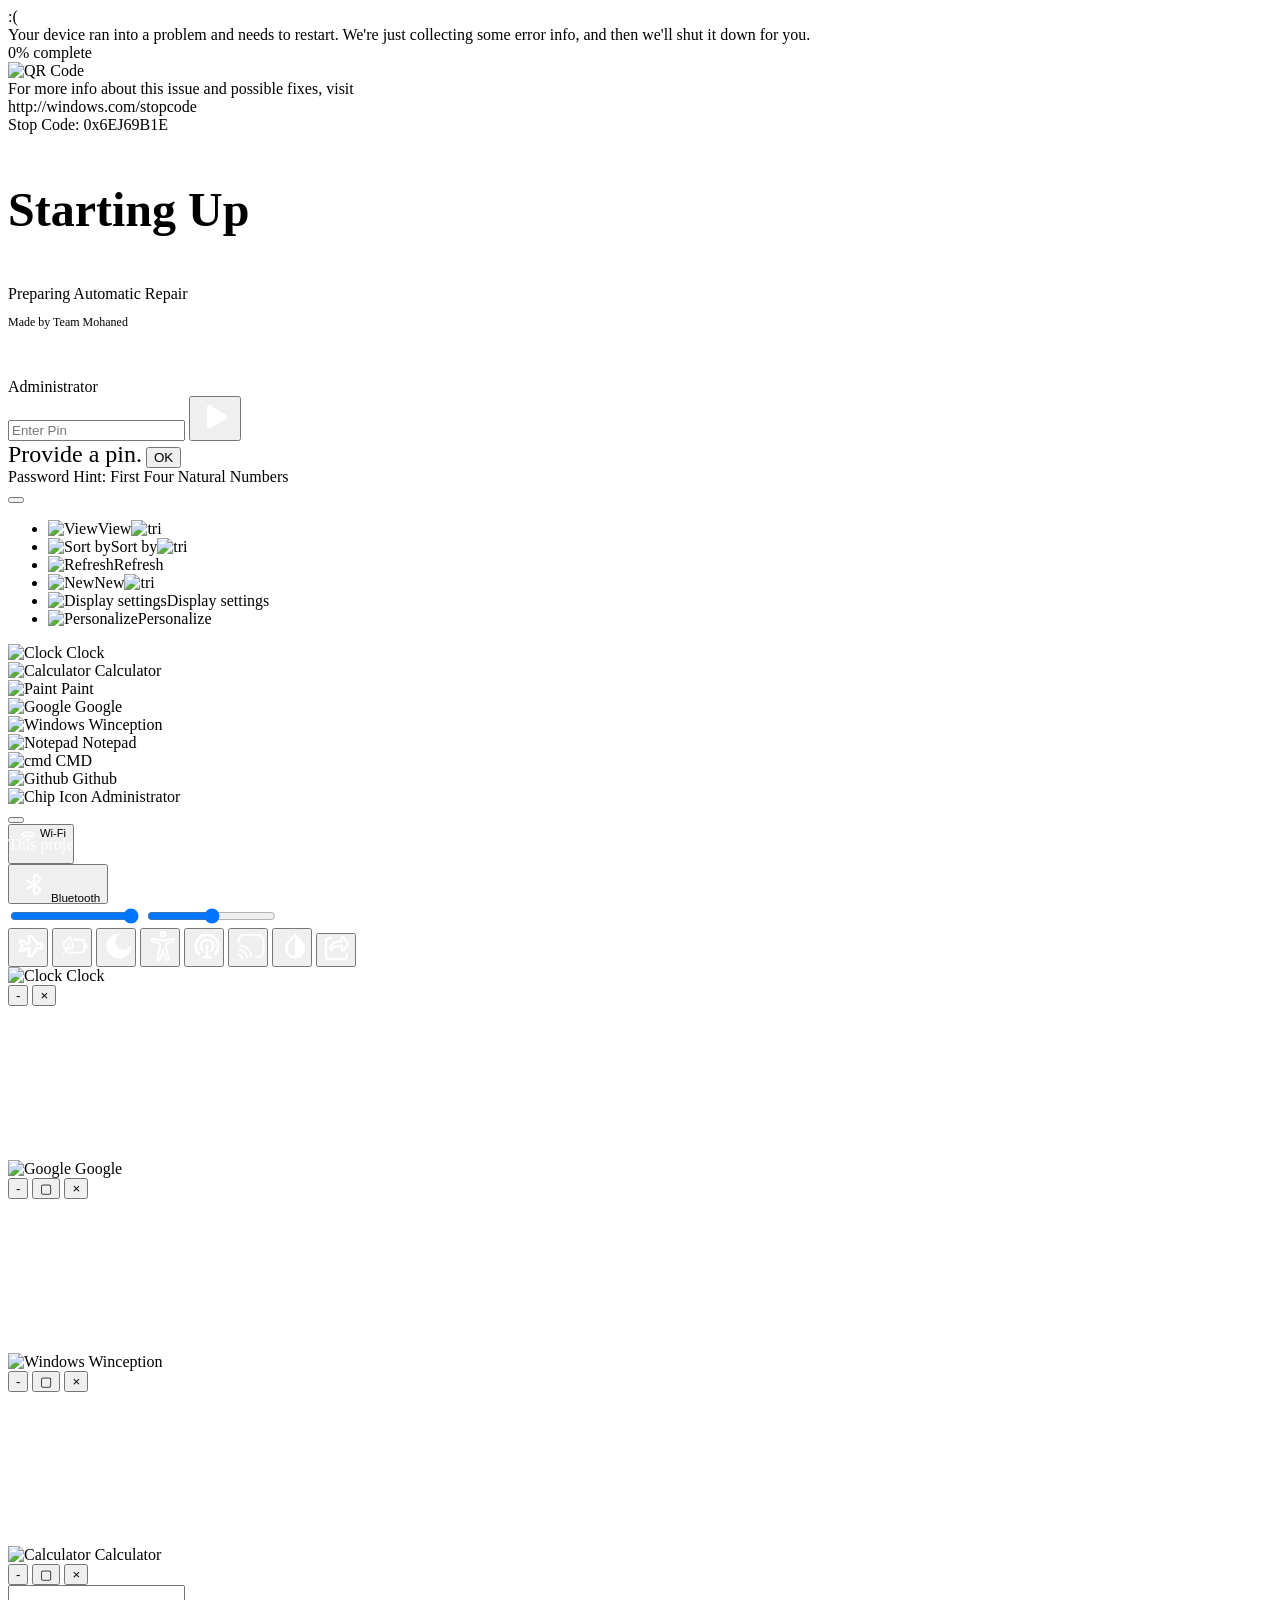
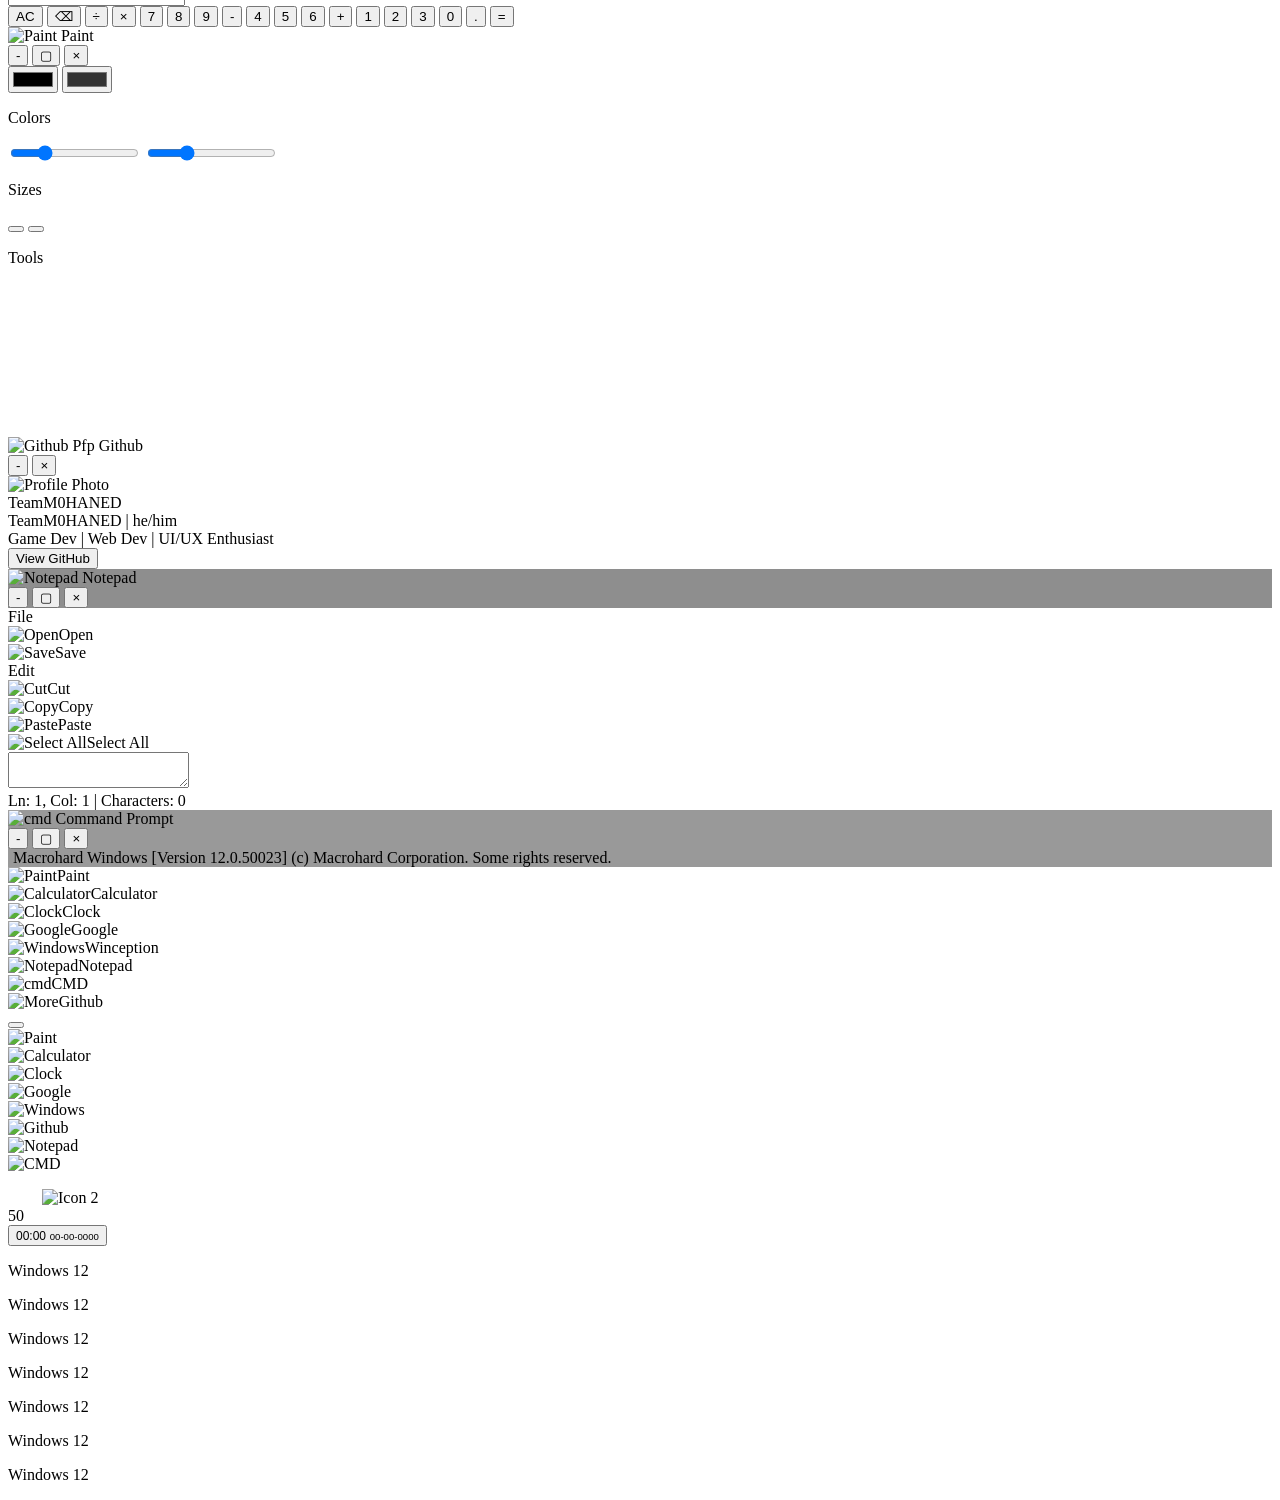
==== index.html @ be49c179 "Add files via upload" ====
<!-- Hand Crafted With Love By Team Mohaned :D -->

<!DOCTYPE html>
<html lang="en">

<head>
    <meta charset="UTF-8">
    <meta name="viewport" content="width=device-width, initial-scale=1, user-scalable=no">
    <title>Windows 12 Concept</title>
    <link rel="icon" href="https://raw.githubusercontent.com/immobilesmile70/Windows-12-web/main/assets/favicon.ico"
        type="image/x-icon" />
    <link rel="stylesheet" href="style.css">
    <link rel="manifest" href="manifest.json" />
</head>

<body>
    <div id="monitor" class="monitor-container"
        style="user-select: none; -moz-user-select: none; -ms-user-select: none;">

        <div class="conparent not" id="containerB">
            <div class="container">
                <div id="sad-face">:(</div>
                <div id="message">
                    Your device ran into a problem and needs to restart.
                    We're just collecting some error info, and then we'll shut it down for you.
                </div>
                <div id="percentage">0% complete</div>
                <div class="qr-error">
                    <div id="qr-code">
                        <img src="https://raw.githubusercontent.com/immobilesmile70/Windows-12-web/main/assets/Backgrounds/BSOD%20QR.webp"
                            alt="QR Code">
                    </div>
                    <div class="error-info">
                        <div class="error-help">For more info about this issue and possible fixes, visit <br>
                            http://windows.com/stopcode </div>
                        <div id="error-code">Stop Code: 0x6EJ69B1E</div>
                    </div>
                </div>
            </div>
        </div>

        <div id="loading_screen" class="screen hid">
            <p class="load_status_text" id="load_status" style="user-select: none; font-size: 3rem; font-weight:bold;">
                Starting Up</p>
            <span id="spinner2" class="spinner"></span>
        </div>

        <div id="booting-up_screen" class="screen hid">
            <div class="windows-logo_ini" style="user-select: none;">
                <div class="logo-part_ini part11"></div>
                <div class="logo-part_ini part12"></div>
                <div class="logo-part_ini part13"></div>
                <div class="logo-part_ini part14"></div>
            </div>
            <div class="spinner">
                <span id="spinner1" class="spinner"></span>
                <div id="faulty-text">Preparing Automatic Repair</div>
            </div>

            <footer id="footer-text">
                <p class="made" style="font-size:0.75rem; user-select: none;">Made by Team Mohaned</p>
            </footer>
        </div>

        <div id="user-start_screen" class="screen">
            <div id="spc" style="user-select: none;  z-index: 9999999;" class="startPc"></div>
            <p style="font-size: 1rem; position:absolute; bottom: 30px; color: white; text-align: center;"> This project
                looks best in <b>fullscreen</b>, so please press the <b>F11</b> key to make this window
                <b>fullscreen</b>.
            </p>
        </div>

        <div id="lock_screen" class="screen hid">
            <img id="BG" draggable="false" style="user-select: none;" />
            <div class="lockflex">
                <div id="time" class="timeText" style="user-select: none;"><span id="current_time"></span>
                    <div id="date" class="dateText" style="user-select: none;"><span id="current_date"></span>
                    </div>
                </div>
                <div id="sweep" class="tex" style="display:none;">Swipe Up To Unlock</div>
            </div>
            <div id="enter_pass" class="passflex">
                <img id="User_Icon" draggable="false" style="user-select: none;" />
                <div id="User_Name" class="username" style="user-select: none;">Administrator</div>
                <div id="input_flex" class="inputflex">
                    <input type="password" style="user-select: none;" inputmode="numeric" pattern="[0-9]*" maxlength="4"
                        required id="password" class="pass" placeholder="Enter Pin" />
                    <button id="unlock_button" class="unlock" style="user-select: none;"><svg width="36px" height="36px"
                            viewBox="0 0 20 20" fill="none" xmlns="http://www.w3.org/2000/svg">
                            <path
                                d="M15.795 11.272L7.795 16.272C6.79593 16.8964 5.5 16.1782 5.5 15L5.5 5.00002C5.5 3.82186 6.79593 3.1036 7.795 3.72802L15.795 8.72802C16.735 9.31552 16.735 10.6845 15.795 11.272Z"
                                fill="#fff" />
                        </svg></button>
                </div>
                <div id="wrong_pass" style="user-select: none;">
                    <span id="pass_fallback" style="font-size: 1.5rem">Provide a pin.</span>
                    <button id="wpass_close_btn">OK</button>
                </div>
                <div class="passhint" style="user-select: none;">Password Hint: First Four Natural Numbers</div>
                <button id="shutbut2" style="user-select: none;" class="shutdown-button"
                    style="background-size: 30px 30px; border-radius: 10px; height: 60px; width: 60px;"></button>
            </div>

        </div>

        <div id="Desktop" class="screen hid">
            <div class="overlay"></div>
            <div id="context-menu" class="context-menu">
                <ul>
                    <li class="context-menu-item" onclick="genericFn()"><img
                            src="https://raw.githubusercontent.com/immobilesmile70/Windows-12-web/main/assets/Vector%20Icons/Context%20Menu/View.webp?raw=true"
                            alt="View"><span>View</span><span class="submenu-arrow"><img
                                src="https://raw.githubusercontent.com/immobilesmile70/Windows-12-web/main/assets/Vector%20Icons/Context%20Menu/Triangle%20Right.webp?raw=true"
                                alt="tri"></span></li>
                    <li class="context-menu-item" onclick="genericFn()"><img
                            src="https://raw.githubusercontent.com/immobilesmile70/Windows-12-web/main/assets/Vector%20Icons/Context%20Menu/Sort%20By.webp?raw=true"
                            alt="Sort by"><span>Sort by</span><span class="submenu-arrow"><img
                                src="https://raw.githubusercontent.com/immobilesmile70/Windows-12-web/main/assets/Vector%20Icons/Context%20Menu/Triangle%20Right.webp?raw=true"
                                alt="tri"></span></li>
                    <div class="dividr"></div>
                    <li class="context-menu-item" onclick="genericFn()"><img
                            src="https://raw.githubusercontent.com/immobilesmile70/Windows-12-web/main/assets/Vector%20Icons/Context%20Menu/Refresh.webp?raw=true"
                            alt="Refresh"><span>Refresh</span></li>
                    <li class="context-menu-item" onclick="genericFn()"><img
                            src="https://raw.githubusercontent.com/immobilesmile70/Windows-12-web/main/assets/Vector%20Icons/Context%20Menu/New.webp?raw=true"
                            alt="New"><span>New</span><span class="submenu-arrow"><img
                                src="https://raw.githubusercontent.com/immobilesmile70/Windows-12-web/main/assets/Vector%20Icons/Context%20Menu/Triangle%20Right.webp?raw=true"
                                alt="tri"></span></li>
                    <div class="dividr"></div>
                    <li class="context-menu-item" onclick="genericFn()"><img
                            src="https://raw.githubusercontent.com/immobilesmile70/Windows-12-web/main/assets/Vector%20Icons/Context%20Menu/Display%20Settings.webp?raw=true"
                            alt="Display settings"><span>Display settings</span></li>
                    <li class="context-menu-item" onclick="genericFn()"><img
                            src="https://raw.githubusercontent.com/immobilesmile70/Windows-12-web/main/assets/Vector%20Icons/Context%20Menu/Personalize.webp?raw=true"
                            alt="Personalize"><span>Personalize</span></li>
                </ul>
            </div>

            <div class="start-menu hidden" id="start-menu">
                <div class="app-buttons">
                    <div id="clock-app-btn" draggable="false" class="app-button">
                        <img src="https://raw.githubusercontent.com/immobilesmile70/Windows-12-web/main/assets/App%20Icons/Clock.webp?raw=true"
                            alt="Clock" draggable="false">
                        <span>Clock</span>
                    </div>
                    <div id="calculator-app-btn" draggable="false" class="app-button">
                        <img src="https://raw.githubusercontent.com/immobilesmile70/Windows-12-web/main/assets/App%20Icons/Calculator.webp?raw=true"
                            alt="Calculator" draggable="false">
                        <span>Calculator</span>
                    </div>
                    <div id="paint-app-btn" draggable="false" class="app-button">
                        <img src="https://raw.githubusercontent.com/immobilesmile70/Windows-12-web/main/assets/App%20Icons/Paint.webp?raw=true"
                            alt="Paint" draggable="false">
                        <span>Paint</span>
                    </div>
                    <div id="google-app-btn" draggable="false" class="app-button">
                        <img src="https://raw.githubusercontent.com/immobilesmile70/Windows-12-web/main/assets/App%20Icons/Google.webp?raw=true"
                            alt="Google" draggable="false">
                        <span>Google</span>
                    </div>
                    <div id="win-app-btn" draggable="false" class="app-button">
                        <img src="https://raw.githubusercontent.com/immobilesmile70/Windows-12-web/main/assets/App%20Icons/Winception.webp?raw=true"
                            alt="Windows" draggable="false">
                        <span>Winception</span>
                    </div>
                    <div id="notepad-app-btn" draggable="false" class="app-button">
                        <img src="https://raw.githubusercontent.com/immobilesmile70/Windows-12-web/main/assets/App%20Icons/Notepad.webp?raw=true"
                            alt="Notepad" draggable="false">
                        <span>Notepad</span>
                    </div>
                    <div id="cmd-app-btn" draggable="false" class="app-button">
                        <img src="https://raw.githubusercontent.com/immobilesmile70/Windows-12-web/main/assets/App%20Icons/CMD.webp?raw=true"
                            alt="cmd" draggable="false">
                        <span>CMD</span>
                    </div>
                    <div id="ee-app-btn" draggable="false" class="app-button">
                        <img src="https://raw.githubusercontent.com/immobilesmile70/Windows-12-web/main/assets/App%20Icons/Github.webp?raw=true"
                            alt="Github" draggable="false">
                        <span>Github</span>
                    </div>
                </div>

                <div class="bottom-right-chip" id="usebut">
                    <img draggable="false"
                        src="https://raw.githubusercontent.com/immobilesmile70/Windows-12-web/main/assets/Backgrounds/Default%20Profile%20Photo.webp?raw=true"
                        alt="Chip Icon" class="chip-icon">
                    <span class="chip-text">Administrator</span>
                </div>

                <button id="shutbut" class="shutdown-button"></button>
            </div>

            <div class="quick-settings" id="quick-settings">
                <div class="top-section">
                    <div class="wifi-bluetooth-group">
                        <button class="toggle-button active"
                            style="height: 40px;justify-content: left;display: flex;font-size: 0.7rem;"><svg
                                style="margin-left: 2px;margin-right: 2px;" width="20px" height="20px"
                                viewBox="0 0 24 24" fill="none" xmlns="http://www.w3.org/2000/svg">
                                <circle cx="1" cy="1" r="1" transform="matrix(1 0 0 -1 11 19)" fill="#fff" />
                                <path
                                    d="M20.1915 10.2642C19.2864 8.97153 18.0881 7.9114 16.6947 7.17053C15.3014 6.42965 13.7524 6.02907 12.1746 6.00152C10.5967 5.97398 9.03471 6.32026 7.61632 7.01206C6.19793 7.70385 4.9634 8.72152 4.01367 9.98185M17.7341 12.985C17.1005 12.0801 16.2617 11.338 15.2863 10.8194C14.311 10.3008 13.2267 10.0203 12.1222 10.0011C11.0177 9.98179 9.9243 10.2242 8.93143 10.7084C7.93856 11.1927 7.07439 11.9051 6.40958 12.7873M14.4575 15.2793C14.1859 14.8915 13.8265 14.5734 13.4084 14.3512C12.9904 14.1289 12.5257 14.0087 12.0524 14.0005C11.579 13.9922 11.1104 14.0961 10.6849 14.3036C10.2594 14.5112 9.88904 14.8165 9.60412 15.1946"
                                    stroke="#fff" stroke-width="2" stroke-linecap="round" stroke-linejoin="round" />
                            </svg>Wi-Fi</button>
                        <button class="toggle-button active"
                            style="height: 40px;justify-content: space-evenly;font-size: 0.73rem;"><svg width="35px"
                                height="35px" viewBox="0 -0.5 25 25" fill="none" xmlns="http://www.w3.org/2000/svg">
                                <path fill-rule="evenodd" clip-rule="evenodd"
                                    d="M14.4849 5.18684L17.135 7.21184C17.3806 7.40257 17.525 7.70032 17.525 8.01634C17.525 8.33235 17.3806 8.63011 17.135 8.82084L12.9815 11.9948L17.135 15.1688C17.3806 15.3596 17.525 15.6573 17.525 15.9733C17.525 16.2893 17.3806 16.5871 17.135 16.7778L14.4849 18.8028C14.1939 19.021 13.8072 19.0505 13.4879 18.8789C13.1686 18.7073 12.9722 18.3644 12.9815 17.9948V5.99484C12.9722 5.62524 13.1686 5.28241 13.4879 5.11081C13.8072 4.93922 14.1939 4.9687 14.4849 5.18684V5.18684Z"
                                    stroke="#fff" stroke-width="1.5" stroke-linecap="round" stroke-linejoin="round" />
                                <path d="M7.77496 9.01083L12.9815 11.9948L7.77496 14.9788" stroke="#fff"
                                    stroke-width="1.5" stroke-linecap="round" stroke-linejoin="round" />
                            </svg>Bluetooth</button>
                    </div>

                    <div class="slider-group">
                        <input type="range" class="sliderr" min="0" max="100" value="100" draggable="false"
                            id="brightness-slider">
                        <svg id="sun-icon"
                            style="position: absolute;left: calc(100% - 95px);top: calc(100% - 142px);pointer-events: none;"
                            width="22px" height="22px" viewBox="0 0 24 24" fill="none"
                            xmlns="http://www.w3.org/2000/svg">
                            <path
                                d="M12 3V4M12 20V21M4 12H3M6.31412 6.31412L5.5 5.5M17.6859 6.31412L18.5 5.5M6.31412 17.69L5.5 18.5001M17.6859 17.69L18.5 18.5001M21 12H20M16 12C16 14.2091 14.2091 16 12 16C9.79086 16 8 14.2091 8 12C8 9.79086 9.79086 8 12 8C14.2091 8 16 9.79086 16 12Z"
                                stroke="#fff" stroke-width="2" stroke-linecap="round" stroke-linejoin="round" />
                        </svg>
                        <input type="range" class="sliderr" min="0" max="100" value="50" draggable="false">
                        <svg style="position: absolute;left: calc(100% - 41px);top: calc(100% - 141px);pointer-events: none;"
                            width="20px" height="20px" viewBox="0 0 24 24" fill="none"
                            xmlns="http://www.w3.org/2000/svg">
                            <g id="Media / Volume_Max">
                                <path id="Vector"
                                    d="M18.82 4.68652C19.8191 5.61821 20.6167 6.74472 21.1636 7.99657C21.7105 9.24842 21.9952 10.5991 21.9999 11.9652C22.0047 13.3313 21.7295 14.6838 21.1914 15.9395C20.6532 17.1951 19.8635 18.3272 18.8709 19.2658M16.092 7.61194C16.6915 8.17095 17.17 8.84686 17.4982 9.59797C17.8263 10.3491 17.9971 11.1595 18 11.9791C18.0028 12.7988 17.8377 13.6103 17.5148 14.3637C17.1919 15.1171 16.7181 15.7963 16.1225 16.3595M7.4803 15.4069L9.15553 17.48C10.0288 18.5607 10.4655 19.1011 10.848 19.1599C11.1792 19.2108 11.5138 19.0925 11.7394 18.8448C12 18.5586 12 17.8638 12 16.4744V7.52572C12 6.13627 12 5.44155 11.7394 5.15536C11.5138 4.90761 11.1792 4.78929 10.848 4.84021C10.4655 4.89904 10.0288 5.43939 9.15553 6.52009L7.4803 8.59319C7.30388 8.81151 7.21567 8.92067 7.10652 8.99922C7.00982 9.06881 6.90147 9.12056 6.78656 9.15204C6.65687 9.18756 6.51652 9.18756 6.23583 9.18756H4.8125C4.0563 9.18756 3.6782 9.18756 3.37264 9.2885C2.77131 9.48716 2.2996 9.95887 2.10094 10.5602C2 10.8658 2 11.2439 2 12.0001C2 12.7563 2 13.1344 2.10094 13.4399C2.2996 14.0413 2.77131 14.513 3.37264 14.7116C3.6782 14.8126 4.0563 14.8126 4.8125 14.8126H6.23583C6.51652 14.8126 6.65687 14.8126 6.78656 14.8481C6.90147 14.8796 7.00982 14.9313 7.10652 15.0009C7.21567 15.0794 7.30388 15.1886 7.4803 15.4069Z"
                                    stroke="#fff" stroke-width="2" stroke-linecap="round" stroke-linejoin="round" />
                            </g>
                        </svg>
                    </div>
                </div>

                <div class="bottom-section">
                    <button class="toggle-button" style="width: 40px;"><svg fill="#fff" width="30px" height="30px"
                            viewBox="0 0 24 24" data-name="Line Color" xmlns="http://www.w3.org/2000/svg">
                            <path id="primary"
                                d="M10,20h2.11a1,1,0,0,0,.81-.42L16.84,14H19a2,2,0,0,0,2-2h0a2,2,0,0,0-2-2H16.84L12.92,4.42A1,1,0,0,0,12.11,4H10l1,6H8L6.29,8.29A1,1,0,0,0,5.59,8H3l2,4L3,16H5.59a1,1,0,0,0,.7-.29L8,14h3Z"
                                style="fill: none; stroke: rgb(255, 255, 255); stroke-linecap: round; stroke-linejoin: round; stroke-width: 2;">
                            </path>
                        </svg></button>
                    <button class="toggle-button" style="width: 40px;"><svg width="30px" height="30px"
                            viewBox="0 0 24 24" version="1.1" xmlns="http://www.w3.org/2000/svg"
                            xmlns:xlink="http://www.w3.org/1999/xlink">
                            <g stroke="none" stroke-width="1" fill="none" fill-rule="evenodd">
                                <g id="ic_fluent_battery_saver_24_regular" fill="#fff" fill-rule="nonzero">
                                    <path
                                        d="M7.37459793,4.34137476 C7.68452344,3.86394559 8.39245135,3.89222013 8.66331348,4.39284588 C10.2179297,7.26619287 11.0037767,9.47715073 11.0037767,11.0803426 C11.0037767,12.765924 10.39257,14.0617927 9.17393508,14.8776553 C8.82973756,15.1080917 8.36390471,15.0158701 8.13346829,14.6716726 C7.90303187,14.3274751 7.99525346,13.8616422 8.33945097,13.6312058 C9.11692763,13.1106938 9.50377671,12.2905038 9.50377671,11.0803426 C9.50377671,10.0215399 9.02452027,8.48168925 8.05662019,6.49081547 L7.88073996,6.13480901 L7.63194361,6.4035557 C7.28858869,6.76131482 6.89874563,7.11683704 6.46262619,7.47062881 L6.12686309,7.73565609 L5.21391139,8.43259362 C3.84736858,9.51102793 3.40808517,10.2260191 3.51452802,11.4863368 C3.61149856,12.6344992 4.25897122,13.3176425 5.61742734,13.6125757 C6.23348697,12.2558744 6.52744481,10.9765033 6.50914153,9.77046715 C6.50285599,9.35630128 6.83350832,9.01545807 7.24767419,9.00917252 C7.66184006,9.00288698 8.00268327,9.33353932 8.00896882,9.74770518 C8.03119281,11.2120845 7.6747993,12.7352778 6.94802584,14.3136874 C6.1847857,15.9712955 4.86911904,17.1883579 3.03599216,17.946947 C2.65325583,18.1053319 2.2145904,17.9234592 2.05620549,17.5407229 C1.89782059,17.1579865 2.07969335,16.7193211 2.46242968,16.5609362 C3.42638213,16.162031 4.1970589,15.6237504 4.78387001,14.94127 C3.1238917,14.4221188 2.16176731,13.2929277 2.01984933,11.6125731 C1.86086676,9.73016828 2.556485,8.62015565 4.29212381,7.24939192 L5.12865455,6.61077824 L5.49812196,6.32152723 C6.33097189,5.64834818 6.95575131,4.986593 7.37459793,4.34137476 Z M11.75,6 L17,6 C18.597725,6 19.903664,7.24892392 19.9949075,8.82372764 L20,9 L20,10 L21.0006474,10.0178372 C21.1827474,10.0178372 21.3535474,10.0665372 21.5006474,10.1516372 C21.7663363,10.3053261 21.9547511,10.5777705 21.993341,10.8963494 L22.0006474,11.0178372 L22.0006474,13.0178372 C22.0006474,13.3879372 21.7995474,13.7111372 21.5006474,13.8840372 C21.3903224,13.9478622 21.2666662,13.9912122 21.1349099,14.0088981 L21.0006474,14.0178372 L20,14 L20,15 C20,16.597725 18.7511226,17.903664 17.1762773,17.9949075 L17,18 L6.75,18 C6.33578644,18 6,17.6642136 6,17.25 C6,16.8703042 6.28215388,16.556509 6.64822944,16.5068466 L6.75,16.5 L17,16.5 C17.7796706,16.5 18.4204457,15.9050879 18.4931332,15.1444558 L18.5,15 L18.5,9 C18.5,8.22030118 17.9050879,7.579551 17.1444558,7.50686655 L17,7.5 L11.75,7.5 C11.3357864,7.5 11,7.16421356 11,6.75 C11,6.37030423 11.2821539,6.05650904 11.6482294,6.00684662 L11.75,6 L17,6 L11.75,6 Z"
                                        id="🎨-Color">

                                    </path>
                                </g>
                            </g>
                        </svg></button>
                    <button class="toggle-button active" style="width: 40px;"><svg width="30px" height="30px"
                            viewBox="0 0 24 24" fill="none" xmlns="http://www.w3.org/2000/svg">
                            <path
                                d="M12 22C17.5228 22 22 17.5228 22 12C22 11.5373 21.3065 11.4608 21.0672 11.8568C19.9289 13.7406 17.8615 15 15.5 15C11.9101 15 9 12.0899 9 8.5C9 6.13845 10.2594 4.07105 12.1432 2.93276C12.5392 2.69347 12.4627 2 12 2C6.47715 2 2 6.47715 2 12C2 17.5228 6.47715 22 12 22Z"
                                fill="#fff" />
                        </svg></button>
                    <button class="toggle-button" style="width: 40px;"><svg width="30px" height="30px"
                            viewBox="0 0 512 512" xmlns="http://www.w3.org/2000/svg">
                            <circle fill="none" stroke="#fff" stroke-linejoin="round" stroke-width="32" cx="256" cy="56"
                                r="40" />
                            <path fill="none" stroke="#fff" stroke-linejoin="round" stroke-width="32"
                                d="M204.23,274.44c2.9-18.06,4.2-35.52-.5-47.59-4-10.38-12.7-16.19-23.2-20.15L88,176.76c-12-4-23.21-10.7-24-23.94-1-17,14-28,29-24,0,0,88,31.14,163,31.14s162-31,162-31c18-5,30,9,30,23.79,0,14.21-11,19.21-24,23.94l-88,31.91c-8,3-21,9-26,18.18-6,10.75-5,29.53-2.1,47.59l5.9,29.63L351.21,467.9c2.8,13.15-6.3,25.44-19.4,27.74S308,489,304.12,476.28L266.56,360.35q-2.71-8.34-4.8-16.87L256,320l-5.3,21.65q-2.52,10.35-5.8,20.48L208,476.18c-4,12.85-14.5,21.75-27.6,19.46S158,480.05,160.94,467.9l37.39-163.83Z" />
                        </svg></button>
                    <button class="toggle-button" style="width: 40px;"><svg fill="#fff" width="30px" height="30px"
                            viewBox="0 0 24 24" id="mobile-hotspot" data-name="Flat Line"
                            xmlns="http://www.w3.org/2000/svg">
                            <path id="primary" d="M12,13v8M9,21h6"
                                style="fill: none; stroke: rgb(255, 255, 255); stroke-linecap: round; stroke-linejoin: round; stroke-width: 2;">
                            </path>
                            <line id="primary-upstroke" x1="11.95" y1="12" x2="12.05" y2="12"
                                style="fill: none; stroke: rgb(255, 255, 255); stroke-linecap: round; stroke-linejoin: round; stroke-width: 2.5;">
                            </line>
                            <path id="primary-2" data-name="primary" d="M5.64,18.36a9,9,0,1,1,12.72,0"
                                style="fill: none; stroke: rgb(255, 255, 255); stroke-linecap: round; stroke-linejoin: round; stroke-width: 2;">
                            </path>
                            <path id="primary-3" data-name="primary" d="M15.54,15.54a5,5,0,1,0-7.08,0"
                                style="fill: none; stroke: rgb(255, 255, 255); stroke-linecap: round; stroke-linejoin: round; stroke-width: 2;">
                            </path>
                        </svg></button>
                    <button class="toggle-button" style="width: 40px;"><svg width="30px" height="30px"
                            viewBox="0 0 24 24" fill="none" xmlns="http://www.w3.org/2000/svg">
                            <path
                                d="M17 21.75H16C15.59 21.75 15.25 21.41 15.25 21C15.25 20.59 15.59 20.25 16 20.25H17C19.58 20.25 21.25 18.58 21.25 16V8C21.25 5.42 19.58 3.75 17 3.75H7C4.42 3.75 2.75 5.42 2.75 8V9C2.75 9.41 2.41 9.75 2 9.75C1.59 9.75 1.25 9.41 1.25 9V8C1.25 4.56 3.56 2.25 7 2.25H17C20.44 2.25 22.75 4.56 22.75 8V16C22.75 19.44 20.44 21.75 17 21.75Z"
                                fill="#fff" />
                            <path
                                d="M12.2902 21.06C11.9202 21.06 11.6002 20.78 11.5502 20.41C11.0002 16.13 7.88017 13 3.59017 12.45C3.18017 12.4 2.89018 12.0199 2.94018 11.6099C2.99018 11.1999 3.37017 10.91 3.78017 10.96C8.76017 11.6 12.4002 15.23 13.0302 20.21C13.0802 20.62 12.7902 20.9999 12.3802 21.0499C12.3602 21.0599 12.3202 21.06 12.2902 21.06Z"
                                fill="#fff" />
                            <path
                                d="M8.92986 22.1299C8.55986 22.1299 8.23987 21.8499 8.18987 21.4799C7.79987 18.4299 5.56987 16.1999 2.51987 15.8099C2.10987 15.7599 1.81986 15.3799 1.86986 14.9699C1.91986 14.5599 2.29987 14.2699 2.70987 14.3199C6.45987 14.7999 9.18987 17.5399 9.66987 21.2799C9.71987 21.6899 9.42987 22.0699 9.01987 22.1199C8.98987 22.1299 8.95986 22.1299 8.92986 22.1299Z"
                                fill="#fff" />
                            <path
                                d="M5.13022 22.77C4.76022 22.77 4.44022 22.49 4.39022 22.12C4.22022 20.77 3.23022 19.78 1.88022 19.61C1.47022 19.56 1.18021 19.18 1.23021 18.77C1.28021 18.36 1.66023 18.07 2.07023 18.12C4.09023 18.38 5.62022 19.91 5.88022 21.93C5.93022 22.34 5.64021 22.72 5.23021 22.77C5.20021 22.77 5.17022 22.77 5.13022 22.77Z"
                                fill="#fff" />
                        </svg></button>
                    <button class="toggle-button" style="width: 40px;"><svg fill="#fff" width="30px" height="30px"
                            viewBox="0 0 24 24" xmlns="http://www.w3.org/2000/svg">
                            <path fill-rule="evenodd"
                                d="M4,14 C4,11.0544813 6.66666667,7.05448133 12,2 C17.3333333,7.05448133 20,11.0544813 20,14 C20,18.3349143 16.5521622,21.8645429 12.2491793,21.9961932 L12,22 C7.581722,22 4,18.418278 4,14 Z M12,4.793 L11.7832437,5.01193635 C7.89798368,8.95774552 6,12.0287291 6,14 C6,17.3137085 8.6862915,20 12,20 L12,4.793 Z" />
                        </svg></button>
                    <button class="toggle-button" style="width: 40px;"><svg width="25px" height="25px"
                            viewBox="0 0 24 24" fill="none" xmlns="http://www.w3.org/2000/svg">
                            <path fill-rule="evenodd" clip-rule="evenodd"
                                d="M19.6495 0.799565C18.4834 -0.72981 16.0093 0.081426 16.0093 1.99313V3.91272C12.2371 3.86807 9.65665 5.16473 7.9378 6.97554C6.10034 8.9113 5.34458 11.3314 5.02788 12.9862C4.86954 13.8135 5.41223 14.4138 5.98257 14.6211C6.52743 14.8191 7.25549 14.7343 7.74136 14.1789C9.12036 12.6027 11.7995 10.4028 16.0093 10.5464V13.0069C16.0093 14.9186 18.4834 15.7298 19.6495 14.2004L23.3933 9.29034C24.2022 8.2294 24.2022 6.7706 23.3933 5.70966L19.6495 0.799565ZM7.48201 11.6095C9.28721 10.0341 11.8785 8.55568 16.0093 8.55568H17.0207C17.5792 8.55568 18.0319 9.00103 18.0319 9.55037L18.0317 13.0069L21.7754 8.09678C22.0451 7.74313 22.0451 7.25687 21.7754 6.90322L18.0317 1.99313V4.90738C18.0317 5.4567 17.579 5.90201 17.0205 5.90201H16.0093C11.4593 5.90201 9.41596 8.33314 9.41596 8.33314C8.47524 9.32418 7.86984 10.502 7.48201 11.6095Z"
                                fill="#fff" />
                            <path
                                d="M7 1.00391H4C2.34315 1.00391 1 2.34705 1 4.00391V20.0039C1 21.6608 2.34315 23.0039 4 23.0039H20C21.6569 23.0039 23 21.6608 23 20.0039V17.0039C23 16.4516 22.5523 16.0039 22 16.0039C21.4477 16.0039 21 16.4516 21 17.0039V20.0039C21 20.5562 20.5523 21.0039 20 21.0039H4C3.44772 21.0039 3 20.5562 3 20.0039V4.00391C3 3.45162 3.44772 3.00391 4 3.00391H7C7.55228 3.00391 8 2.55619 8 2.00391C8 1.45162 7.55228 1.00391 7 1.00391Z"
                                fill="#fff" />
                        </svg></button>
                </div>
            </div>

            <div id="clock-window" class="app-window hidden no-resize" style="backdrop-filter:blur(15px) contrast(1.2);">
                <div class="window-header">
                    <img src="https://raw.githubusercontent.com/immobilesmile70/Windows-12-web/main/assets/App%20Icons/Clock.webp?raw=true"
                        alt="Clock">
                    <span class="clo">Clock</span>
                    <div class="window-controls">
                        <button class="minimize-btn">-</button>
                        <button class="maximize-btn" style="display: none;">▢</button>
                        <button class="restore-btn" style="display: none;">
                            <svg xmlns="http://www.w3.org/2000/svg" viewBox="0 0 24 24" fill="none"
                                stroke="currentColor" stroke-width="2" stroke-linecap="round" stroke-linejoin="round">
                                <rect x="3" y="7" width="13" height="13" rx="2" ry="2"></rect>
                                <path d="M9 7V5a2 2 0 0 1 2-2h10v10a2 2 0 0 1-2 2h-2"></path>
                            </svg>
                        </button>
                        <button class="close-btn">×</button>
                    </div>
                </div>

                <div class="clock-window-content">
                    <div class="watch-container">
                        <canvas id="clock"></canvas>
                    </div>
                    <div class="clockAppFlex">
                        <div class="AtimeText"><span id="clock_time"></span>
                            <div class="AdateText"><span id="clock_date"></span>
                            </div>
                        </div>
                    </div>
                </div>
            </div>

            <div id="google-window" class="app-window hidden">
                <div class="window-header">
                    <img src="https://raw.githubusercontent.com/immobilesmile70/Windows-12-web/main/assets/App%20Icons/Google.webp?raw=true"
                        alt="Google" style="width: 13px; height: 13px;">
                    <span class="clo">Google</span>
                    <div class="window-controls">
                        <button class="minimize-btn">-</button>
                        <button class="maximize-btn">▢</button>
                        <button class="restore-btn" style="display: none;"> <svg xmlns="http://www.w3.org/2000/svg"
                                viewBox="0 0 24 24" fill="none" stroke="currentColor" stroke-width="2"
                                stroke-linecap="round" stroke-linejoin="round">
                                <rect x="3" y="7" width="13" height="13" rx="2" ry="2"></rect>
                                <path d="M9 7V5a2 2 0 0 1 2-2h10v10a2 2 0 0 1-2 2h-2"></path>
                            </svg>
                        </button>
                        <button class="close-btn">×</button>
                    </div>
                </div>

                <div class="iframe-window-content">
                    <iframe id="googleIframe" src="" width="100%" height="100%" style="border:none;"
                        tabindex="-1"></iframe>
                </div>
            </div>

            <div id="win-window" class="app-window hidden">
                <div class="window-header">
                    <img src="https://raw.githubusercontent.com/immobilesmile70/Windows-12-web/main/assets/App%20Icons/Winception.webp?raw=true"
                        alt="Windows" style="width: 13px; height: 13px; top: 0;">
                    <span class="clo">Winception</span>
                    <div class="window-controls">
                        <button class="minimize-btn">-</button>
                        <button class="maximize-btn">▢</button>
                        <button class="restore-btn" style="display: none;"> <svg xmlns="http://www.w3.org/2000/svg"
                                viewBox="0 0 24 24" fill="none" stroke="currentColor" stroke-width="2"
                                stroke-linecap="round" stroke-linejoin="round">
                                <rect x="3" y="7" width="13" height="13" rx="2" ry="2"></rect>
                                <path d="M9 7V5a2 2 0 0 1 2-2h10v10a2 2 0 0 1-2 2h-2"></path>
                            </svg>
                        </button>
                        <button class="close-btn">×</button>
                    </div>
                </div>

                <div class="iframe-window-content">
                    <iframe id="winIframe" src="" width="100%" height="100%" style="border:none;"
                        tabindex="-1"></iframe>
                </div>
            </div>

            <div id="calculator-window" class="app-window hidden">
                <div class="window-header">
                    <img src="https://raw.githubusercontent.com/immobilesmile70/Windows-12-web/main/assets/App%20Icons/Calculator.webp?raw=true"
                        alt="Calculator">
                    <span class="clo">Calculator</span>
                    <div class="window-controls">
                        <button class="minimize-btn">-</button>
                        <button class="maximize-btn">▢</button>
                        <button class="restore-btn" style="display: none;"> <svg xmlns="http://www.w3.org/2000/svg"
                                viewBox="0 0 24 24" fill="none" stroke="currentColor" stroke-width="2"
                                stroke-linecap="round" stroke-linejoin="round">
                                <rect x="3" y="7" width="13" height="13" rx="2" ry="2"></rect>
                                <path d="M9 7V5a2 2 0 0 1 2-2h10v10a2 2 0 0 1-2 2h-2"></path>
                            </svg>
                        </button>
                        <button class="close-btn">×</button>
                    </div>
                </div>
                <div class="window-content">
                    <div class="calculator-container" style="z-index: 0;">
                        <div class="calculator">
                            <input type="text" id="display">
                            <div class="cbuttons">
                                <button onclick="clearDisplay()" class="AC">AC</button>
                                <button onclick="deleteLast()" class="Del">⌫</button>
                                <button onclick="appendOperator('/')" class="Div">÷</button>
                                <button onclick="appendOperator('*')" class="Multi">×</button>
                                <button onclick="appendNumber(7)" class="butto">7</button>
                                <button onclick="appendNumber(8)" class="butto">8</button>
                                <button onclick="appendNumber(9)" class="butto">9</button>
                                <button onclick="appendOperator('-')" class="Sub">-</button>
                                <button onclick="appendNumber(4)" class="butto">4</button>
                                <button onclick="appendNumber(5)" class="butto">5</button>
                                <button onclick="appendNumber(6)" class="butto">6</button>
                                <button onclick="appendOperator('+')" class="Add">+</button>
                                <button onclick="appendNumber(1)" class="butto">1</button>
                                <button onclick="appendNumber(2)" class="butto">2</button>
                                <button onclick="appendNumber(3)" class="butto">3</button>
                                <button onclick="appendNumber(0)" class="zero">0</button>
                                <button onclick="appendDot()" class="butto">.</button>
                                <button onclick="calculate()" class="equal">=</button>
                            </div>
                        </div>
                    </div>
                </div>
            </div>

            <div id="paint-window" class="app-window hidden">
                <div class="window-header">
                    <img src="https://raw.githubusercontent.com/immobilesmile70/Windows-12-web/main/assets/App%20Icons/Paint.webp?raw=true"
                        alt="Paint">
                    <span class="clo">Paint</span>
                    <div class="window-controls">
                        <button class="minimize-btn">-</button>
                        <button class="maximize-btn">▢</button>
                        <button class="restore-btn" style="display: none;"> <svg xmlns="http://www.w3.org/2000/svg"
                                viewBox="0 0 24 24" fill="none" stroke="currentColor" stroke-width="2"
                                stroke-linecap="round" stroke-linejoin="round">
                                <rect x="3" y="7" width="13" height="13" rx="2" ry="2"></rect>
                                <path d="M9 7V5a2 2 0 0 1 2-2h10v10a2 2 0 0 1-2 2h-2"></path>
                            </svg>
                        </button>
                        <button class="close-btn">×</button>
                    </div>
                </div>
                <div class="paint-window-content">
                    <div class="window" id="mWindow">
                        <div class="toolbar">
                            <div class="color-section">
                                <input type="color" id="colorPicker" class="penColor" value="#000000">
                                <input type="color" id="eraserColorPicker" class="eraserColor" value="#333333">
                                <p class="t1">Colors</p>
                            </div>
                            <div class="divider1"></div>
                            <div class="size-section">
                                <input type="range" id="brushSize" class="penSize" min="1" max="30" value="8">
                                <input type="range" id="eraserSize" class="eraserSize" min="1" max="50" value="15">
                                <p class="t2">Sizes</p>
                            </div>
                            <div class="divider2"></div>
                            <div class="button-section">
                                <button id="toggleEraser" class="togglePen"></button>
                                <button id="clearButton" class="clearAll"></button>
                                <p class="t3">Tools</p>
                            </div>
                        </div>
                        <canvas id="paintCanvas" class="canva"></canvas>
                        <div id="customPointer"></div>
                    </div>
                </div>
            </div>

            <div id="ee-window" class="app-window hidden no-resize" style="backdrop-filter:blur(15px) contrast(1.2);">
                <div class="for-glow">
                    <div class="window-header">
                        <img src="https://raw.githubusercontent.com/immobilesmile70/Windows-12-web/main/assets/App%20Icons/Github.webp?raw=true"
                            alt="Github Pfp" draggable="false">
                        <span class="eeClo">Github</span>
                        <div class="window-controls">
                            <button class="minimize-btn">-</button>
                            <button class="maximize-btn" style="display: none;">▢</button>
                            <button class="restore-btn" style="display: none;"> <svg xmlns="http://www.w3.org/2000/svg"
                                    viewBox="0 0 24 24" fill="none" stroke="currentColor" stroke-width="2"
                                    stroke-linecap="round" stroke-linejoin="round">
                                    <rect x="3" y="7" width="13" height="13" rx="2" ry="2"></rect>
                                    <path d="M9 7V5a2 2 0 0 1 2-2h10v10a2 2 0 0 1-2 2h-2"></path>
                                </svg>
                            </button>
                            <button class="close-btn">×</button>
                        </div>
                    </div>

                    <div class="ee-window-content">
                        <div class="card">
                            <img src="https://raw.githubusercontent.com/immobilesmile70/Windows-12-web/main/assets/Backgrounds/Dev%20Photo.jpg"
                                alt="Profile Photo" class="avatar">
                            <div class="user-name">TeamM0HANED</div>
                            <div class="user-info">TeamM0HANED | he/him</div>
                            <div class="user-bio">Game Dev | Web Dev | UI/UX Enthusiast</div>
                            <button class="github-btn" onclick="openGitHub()">View GitHub</button>
                        </div>
                    </div>
                </div>
            </div>

            <div id="notepad-window" class="app-window hidden" style="backdrop-filter:blur(15px) contrast(1.2);">
                <div class="window-header" style="border: none; background: rgba(30, 30, 30, 0.5);">
                    <img src="https://raw.githubusercontent.com/immobilesmile70/Windows-12-web/main/assets/App%20Icons/Notepad.webp?raw=true"
                        alt="Notepad">
                    <span class="clo">Notepad</span>
                    <div class="window-controls">
                        <button class="minimize-btn">-</button>
                        <button class="maximize-btn">▢</button>
                        <button class="restore-btn" style="display: none;"> <svg xmlns="http://www.w3.org/2000/svg"
                                viewBox="0 0 24 24" fill="none" stroke="currentColor" stroke-width="2"
                                stroke-linecap="round" stroke-linejoin="round">
                                <rect x="3" y="7" width="13" height="13" rx="2" ry="2"></rect>
                                <path d="M9 7V5a2 2 0 0 1 2-2h10v10a2 2 0 0 1-2 2h-2"></path>
                            </svg>
                        </button>
                        <button class="close-btn">×</button>
                    </div>
                </div>
                <div class="window-content">
                    <div class="menu-bar">
                        <div class="menu" id="file-menu">File
                            <div class="dropdown">
                                <div onclick="focusEditor(); openFile()"><img
                                        src="https://raw.githubusercontent.com/immobilesmile70/Windows-12-web/main/assets/Vector%20Icons/Notepad/Open.webp?raw=true"
                                        alt="Open">Open</div>
                                <div onclick="focusEditor(); saveFile()"><img
                                        src="https://raw.githubusercontent.com/immobilesmile70/Windows-12-web/main/assets/Vector%20Icons/Notepad/Save.webp?raw=true"
                                        alt="Save">Save</div>
                            </div>
                        </div>
                        <div class="menu" id="edit-menu">Edit
                            <div class="dropdown">
                                <div onclick="focusEditor(); cutText()"><img
                                        src="https://raw.githubusercontent.com/immobilesmile70/Windows-12-web/main/assets/Vector%20Icons/Notepad/Cut.webp?raw=true"
                                        alt="Cut">Cut</div>
                                <div onclick="focusEditor(); copyText()"><img
                                        src="https://raw.githubusercontent.com/immobilesmile70/Windows-12-web/main/assets/Vector%20Icons/Notepad/Copy.webp?raw=true"
                                        alt="Copy">Copy</div>
                                <div onclick="focusEditor(); pasteText()"><img
                                        src="https://raw.githubusercontent.com/immobilesmile70/Windows-12-web/main/assets/Vector%20Icons/Notepad/Paste.webp?raw=true"
                                        alt="Paste">Paste</div>
                                <div onclick="focusEditor(); selectAll()"><img
                                        src="https://raw.githubusercontent.com/immobilesmile70/Windows-12-web/main/assets/Vector%20Icons/Notepad/Select%20All.webp?raw=true"
                                        alt="Select All">Select All</div>
                            </div>
                        </div>
                    </div>
                    <textarea id="editor" oninput="updateStats()" onkeyup="updateStats()"
                        onmouseup="updateStats()"></textarea>
                    <div id="footer">Ln: 1, Col: 1 | Characters: 0</div>
                </div>
            </div>

            <div id="cmd-window" class="app-window hidden">
                <div class="window-header" style="background-color: rgba(0, 0, 0, 0.4); border: none;">
                    <img src="https://raw.githubusercontent.com/immobilesmile70/Windows-12-web/main/assets/App%20Icons/CMD.webp?raw=true"
                        alt="cmd">
                    <span class="clo">Command Prompt</span>
                    <div class="window-controls">
                        <button class="minimize-btn">-</button>
                        <button class="maximize-btn">▢</button>
                        <button class="restore-btn" style="display: none;"> <svg xmlns="http://www.w3.org/2000/svg"
                                viewBox="0 0 24 24" fill="none" stroke="currentColor" stroke-width="2"
                                stroke-linecap="round" stroke-linejoin="round">
                                <rect x="3" y="7" width="13" height="13" rx="2" ry="2"></rect>
                                <path d="M9 7V5a2 2 0 0 1 2-2h10v10a2 2 0 0 1-2 2h-2"></path>
                            </svg>
                        </button>
                        <button class="close-btn">×</button>
                    </div>
                </div>
                <div class="window-content" style="background: rgba(0, 0, 0, 0.4); padding-left: 5px;">
                    <div id="output">Macrohard Windows [Version 12.0.50023]
                        (c) Macrohard Corporation. Some rights reserved.

                    </div>
                </div>
            </div>

            <div class="desktop-grid" id="desktop-grid">
                <div class="icon" draggable="true" id="paintDIcon"><img
                        src="https://raw.githubusercontent.com/immobilesmile70/Windows-12-web/main/assets/App%20Icons/Paint.webp?raw=true"
                        alt="Paint">Paint</div>
                <div class="icon" draggable="true" id="CalculatorDIcon"><img
                        src="https://raw.githubusercontent.com/immobilesmile70/Windows-12-web/main/assets/App%20Icons/Calculator.webp?raw=true"
                        alt="Calculator">Calculator</div>
                <div class="icon" draggable="true" id="ClockDIcon"><img
                        src="https://raw.githubusercontent.com/immobilesmile70/Windows-12-web/main/assets/App%20Icons/Clock.webp?raw=true"
                        alt="Clock">Clock</div>
                <div class="icon" draggable="true" id="GoogleDIcon"><img
                        src="https://raw.githubusercontent.com/immobilesmile70/Windows-12-web/main/assets/App%20Icons/Google.webp?raw=true"
                        alt="Google">Google</div>
                <div class="icon" draggable="true" id="WindowsDIcon"><img
                        src="https://raw.githubusercontent.com/immobilesmile70/Windows-12-web/main/assets/App%20Icons/Winception.webp?raw=true"
                        alt="Windows">Winception</div>
                <div class="icon" draggable="true" id="noteDIcon"><img
                        src="https://raw.githubusercontent.com/immobilesmile70/Windows-12-web/main/assets/App%20Icons/Notepad.webp?raw=true"
                        alt="Notepad">Notepad</div>
                <div class="icon" draggable="true" id="cmdDIcon"><img
                        src="https://raw.githubusercontent.com/immobilesmile70/Windows-12-web/main/assets/App%20Icons/CMD.webp?raw=true"
                        alt="cmd">CMD</div>
                <div class="icon" draggable="true" id="moreDIcon"><img
                        src="https://raw.githubusercontent.com/immobilesmile70/Windows-12-web/main/assets/App%20Icons/Github.webp?raw=true"
                        alt="More">Github</div>
            </div>

            <div id="taskbar" class="taskbar">
                <button id="win-logo" class="taskbar-logo">
                    <div id="win-logo-shadow" class="windows-logo">
                        <div class="logo-part part1"></div>
                        <div class="logo-part part2"></div>
                        <div class="logo-part part3"></div>
                        <div class="logo-part part4"></div>
                    </div>
                </button>

                <div class="taskbar-flex">
                    <div class="tile hidden hide" id="tile0"><img
                            src="https://raw.githubusercontent.com/immobilesmile70/Windows-12-web/main/assets/App%20Icons/Paint.webp?raw=true"
                            alt="Paint" draggable="false"></div>
                    <div class="tile hidden hide" id="tile1"><img
                            src="https://raw.githubusercontent.com/immobilesmile70/Windows-12-web/main/assets/App%20Icons/Calculator.webp?raw=true"
                            alt="Calculator" draggable="false"></div>
                    <div class="tile hidden hide" id="tile2"><img
                            src="https://raw.githubusercontent.com/immobilesmile70/Windows-12-web/main/assets/App%20Icons/Clock.webp?raw=true"
                            alt="Clock" draggable="false"></div>
                    <div class="tile hidden hide" id="tile3"><img
                            src="https://raw.githubusercontent.com/immobilesmile70/Windows-12-web/main/assets/App%20Icons/Google.webp?raw=true"
                            alt="Google" draggable="false"></div>
                    <div class="tile hidden hide" id="tile4"><img
                            src="https://raw.githubusercontent.com/immobilesmile70/Windows-12-web/main/assets/App%20Icons/Winception.webp?raw=true"
                            alt="Windows" draggable="false"></div>
                    <div class="tile hidden hide" id="tile6"><img
                            src="https://raw.githubusercontent.com/immobilesmile70/Windows-12-web/main/assets/App%20Icons/Github.webp?raw=true"
                            alt="Github" draggable="false"></div>
                    <div class="tile hidden hide" id="tile5"><img
                            src="https://raw.githubusercontent.com/immobilesmile70/Windows-12-web/main/assets/App%20Icons/Notepad.webp?raw=true"
                            alt="Notepad" draggable="false"></div>
                    <div class="tile hidden hide" id="tile7"><img
                            src="https://raw.githubusercontent.com/immobilesmile70/Windows-12-web/main/assets/App%20Icons/CMD.webp?raw=true"
                            alt="CMD" draggable="false"></div>
                </div>

                <div id="win-toast" class="icon-container">
                    <svg width="30px" height="30px" viewBox="0 0 24 24" fill="none" xmlns="http://www.w3.org/2000/svg">
                        <circle cx="1" cy="1" r="1" transform="matrix(1 0 0 -1 11 19)" fill="#fff" />
                        <path
                            d="M20.1915 10.2642C19.2864 8.97153 18.0881 7.9114 16.6947 7.17053C15.3014 6.42965 13.7524 6.02907 12.1746 6.00152C10.5967 5.97398 9.03471 6.32026 7.61632 7.01206C6.19793 7.70385 4.9634 8.72152 4.01367 9.98185M17.7341 12.985C17.1005 12.0801 16.2617 11.338 15.2863 10.8194C14.311 10.3008 13.2267 10.0203 12.1222 10.0011C11.0177 9.98179 9.9243 10.2242 8.93143 10.7084C7.93856 11.1927 7.07439 11.9051 6.40958 12.7873M14.4575 15.2793C14.1859 14.8915 13.8265 14.5734 13.4084 14.3512C12.9904 14.1289 12.5257 14.0087 12.0524 14.0005C11.579 13.9922 11.1104 14.0961 10.6849 14.3036C10.2594 14.5112 9.88904 14.8165 9.60412 15.1946"
                            stroke="#fff" stroke-width="2" stroke-linecap="round" stroke-linejoin="round" />
                    </svg>
                    <img src="https://raw.githubusercontent.com/immobilesmile70/Windows-12-web/main/assets/Vector%20Icons/Taskbar/Volume.webp?raw=true"
                        alt="Icon 2">
                    <div class="battery-container">
                        <div class="battery">
                            <div class="battery-fill"></div>
                            <span class="battery-percentage">50</span>
                        </div>
                    </div>
                </div>
                <button id="win-clock" class="taskbar-clock">
                    <span id="taskbar_time" style="font-size: 0.75rem;">00:00</span>
                    <span id="taskbar_date" style="font-size: 0.6rem;">00-00-0000</span>
                </button>
            </div>
        </div>

        <div id="screensaver" class="screensaver sshidden">
            <div class="textw">
                <p id="A">Windows 12</p>
                <p id="B">Windows 12</p>
                <p id="C">Windows 12</p>
                <p id="D">Windows 12</p>
                <p id="E">Windows 12</p>
                <p id="F">Windows 12</p>
                <p id="G">Windows 12</p>
            </div>
        </div>

    </div>

    <audio id="button-click">
        <source
            src="https://raw.githubusercontent.com/immobilesmile70/Windows-12-web/main/assets/Sound%20FX/Click%20Sound.ogg?raw=true"
            type="audio/ogg">
        Your browser does not support the audio element.
    </audio>

    <audio id="startup">
        <source
            src="https://raw.githubusercontent.com/immobilesmile70/Windows-12-web/main/assets/Sound%20FX/Startup%20Sound.ogg?raw=true"
            type="audio/ogg">
        Your browser does not support the audio element.
    </audio>

    <audio id="logoff">
        <source
            src="https://raw.githubusercontent.com/immobilesmile70/Windows-12-web/main/assets/Sound%20FX/Shutdown%20Sound.ogg?raw=true"
            type="audio/ogg">
        Your browser does not support the audio element.
    </audio>

    <audio id="paintAudio">
        <source
            src="https://www.dropbox.com/scl/fi/juh7wl24yz6z4eq4kz5v4/Paint_FX.mp3?rlkey=wws5twvzgqvzl53qphx530132&st=9sq4xrh2&raw=1"
            type="audio/mp3">
        Your browser does not support the audio element.
    </audio>

    <script src="script.js"></script>

    <script defer src="/_vercel/insights/script.js"></script>
</body>

</html>
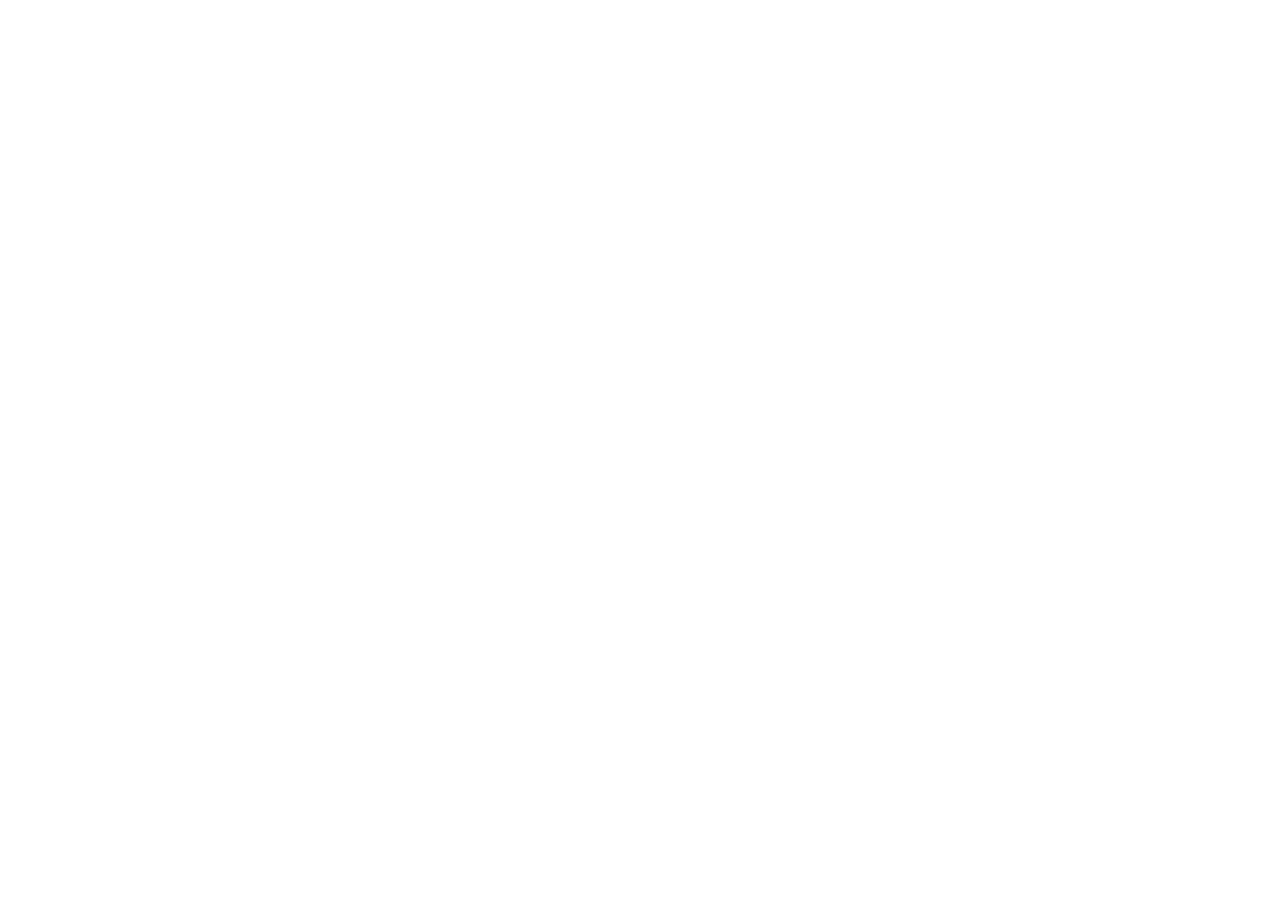
==== commit 2ac8db5b: "Update index.html" ====
--- a/index.html
+++ b/index.html
@@ -1,742 +1,14 @@
-<!-- Hand Crafted With Love By Team Mohaned :D -->
-
 <!DOCTYPE html>
 <html lang="en">
-
-<head>
-    <meta charset="UTF-8">
-    <meta name="viewport" content="width=device-width, initial-scale=1, user-scalable=no">
-    <title>Windows 12 Concept</title>
-    <link rel="icon" href="https://raw.githubusercontent.com/immobilesmile70/Windows-12-web/main/assets/favicon.ico"
-        type="image/x-icon" />
-    <link rel="stylesheet" href="style.css">
-    <link rel="manifest" href="manifest.json" />
-</head>
-
-<body>
-    <div id="monitor" class="monitor-container"
-        style="user-select: none; -moz-user-select: none; -ms-user-select: none;">
-
-        <div class="conparent not" id="containerB">
-            <div class="container">
-                <div id="sad-face">:(</div>
-                <div id="message">
-                    Your device ran into a problem and needs to restart.
-                    We're just collecting some error info, and then we'll shut it down for you.
-                </div>
-                <div id="percentage">0% complete</div>
-                <div class="qr-error">
-                    <div id="qr-code">
-                        <img src="https://raw.githubusercontent.com/immobilesmile70/Windows-12-web/main/assets/Backgrounds/BSOD%20QR.webp"
-                            alt="QR Code">
-                    </div>
-                    <div class="error-info">
-                        <div class="error-help">For more info about this issue and possible fixes, visit <br>
-                            http://windows.com/stopcode </div>
-                        <div id="error-code">Stop Code: 0x6EJ69B1E</div>
-                    </div>
-                </div>
-            </div>
-        </div>
-
-        <div id="loading_screen" class="screen hid">
-            <p class="load_status_text" id="load_status" style="user-select: none; font-size: 3rem; font-weight:bold;">
-                Starting Up</p>
-            <span id="spinner2" class="spinner"></span>
-        </div>
-
-        <div id="booting-up_screen" class="screen hid">
-            <div class="windows-logo_ini" style="user-select: none;">
-                <div class="logo-part_ini part11"></div>
-                <div class="logo-part_ini part12"></div>
-                <div class="logo-part_ini part13"></div>
-                <div class="logo-part_ini part14"></div>
-            </div>
-            <div class="spinner">
-                <span id="spinner1" class="spinner"></span>
-                <div id="faulty-text">Preparing Automatic Repair</div>
-            </div>
-
-            <footer id="footer-text">
-                <p class="made" style="font-size:0.75rem; user-select: none;">Made by Team Mohaned</p>
-            </footer>
-        </div>
-
-        <div id="user-start_screen" class="screen">
-            <div id="spc" style="user-select: none;  z-index: 9999999;" class="startPc"></div>
-            <p style="font-size: 1rem; position:absolute; bottom: 30px; color: white; text-align: center;"> This project
-                looks best in <b>fullscreen</b>, so please press the <b>F11</b> key to make this window
-                <b>fullscreen</b>.
-            </p>
-        </div>
-
-        <div id="lock_screen" class="screen hid">
-            <img id="BG" draggable="false" style="user-select: none;" />
-            <div class="lockflex">
-                <div id="time" class="timeText" style="user-select: none;"><span id="current_time"></span>
-                    <div id="date" class="dateText" style="user-select: none;"><span id="current_date"></span>
-                    </div>
-                </div>
-                <div id="sweep" class="tex" style="display:none;">Swipe Up To Unlock</div>
-            </div>
-            <div id="enter_pass" class="passflex">
-                <img id="User_Icon" draggable="false" style="user-select: none;" />
-                <div id="User_Name" class="username" style="user-select: none;">Administrator</div>
-                <div id="input_flex" class="inputflex">
-                    <input type="password" style="user-select: none;" inputmode="numeric" pattern="[0-9]*" maxlength="4"
-                        required id="password" class="pass" placeholder="Enter Pin" />
-                    <button id="unlock_button" class="unlock" style="user-select: none;"><svg width="36px" height="36px"
-                            viewBox="0 0 20 20" fill="none" xmlns="http://www.w3.org/2000/svg">
-                            <path
-                                d="M15.795 11.272L7.795 16.272C6.79593 16.8964 5.5 16.1782 5.5 15L5.5 5.00002C5.5 3.82186 6.79593 3.1036 7.795 3.72802L15.795 8.72802C16.735 9.31552 16.735 10.6845 15.795 11.272Z"
-                                fill="#fff" />
-                        </svg></button>
-                </div>
-                <div id="wrong_pass" style="user-select: none;">
-                    <span id="pass_fallback" style="font-size: 1.5rem">Provide a pin.</span>
-                    <button id="wpass_close_btn">OK</button>
-                </div>
-                <div class="passhint" style="user-select: none;">Password Hint: First Four Natural Numbers</div>
-                <button id="shutbut2" style="user-select: none;" class="shutdown-button"
-                    style="background-size: 30px 30px; border-radius: 10px; height: 60px; width: 60px;"></button>
-            </div>
-
-        </div>
-
-        <div id="Desktop" class="screen hid">
-            <div class="overlay"></div>
-            <div id="context-menu" class="context-menu">
-                <ul>
-                    <li class="context-menu-item" onclick="genericFn()"><img
-                            src="https://raw.githubusercontent.com/immobilesmile70/Windows-12-web/main/assets/Vector%20Icons/Context%20Menu/View.webp?raw=true"
-                            alt="View"><span>View</span><span class="submenu-arrow"><img
-                                src="https://raw.githubusercontent.com/immobilesmile70/Windows-12-web/main/assets/Vector%20Icons/Context%20Menu/Triangle%20Right.webp?raw=true"
-                                alt="tri"></span></li>
-                    <li class="context-menu-item" onclick="genericFn()"><img
-                            src="https://raw.githubusercontent.com/immobilesmile70/Windows-12-web/main/assets/Vector%20Icons/Context%20Menu/Sort%20By.webp?raw=true"
-                            alt="Sort by"><span>Sort by</span><span class="submenu-arrow"><img
-                                src="https://raw.githubusercontent.com/immobilesmile70/Windows-12-web/main/assets/Vector%20Icons/Context%20Menu/Triangle%20Right.webp?raw=true"
-                                alt="tri"></span></li>
-                    <div class="dividr"></div>
-                    <li class="context-menu-item" onclick="genericFn()"><img
-                            src="https://raw.githubusercontent.com/immobilesmile70/Windows-12-web/main/assets/Vector%20Icons/Context%20Menu/Refresh.webp?raw=true"
-                            alt="Refresh"><span>Refresh</span></li>
-                    <li class="context-menu-item" onclick="genericFn()"><img
-                            src="https://raw.githubusercontent.com/immobilesmile70/Windows-12-web/main/assets/Vector%20Icons/Context%20Menu/New.webp?raw=true"
-                            alt="New"><span>New</span><span class="submenu-arrow"><img
-                                src="https://raw.githubusercontent.com/immobilesmile70/Windows-12-web/main/assets/Vector%20Icons/Context%20Menu/Triangle%20Right.webp?raw=true"
-                                alt="tri"></span></li>
-                    <div class="dividr"></div>
-                    <li class="context-menu-item" onclick="genericFn()"><img
-                            src="https://raw.githubusercontent.com/immobilesmile70/Windows-12-web/main/assets/Vector%20Icons/Context%20Menu/Display%20Settings.webp?raw=true"
-                            alt="Display settings"><span>Display settings</span></li>
-                    <li class="context-menu-item" onclick="genericFn()"><img
-                            src="https://raw.githubusercontent.com/immobilesmile70/Windows-12-web/main/assets/Vector%20Icons/Context%20Menu/Personalize.webp?raw=true"
-                            alt="Personalize"><span>Personalize</span></li>
-                </ul>
-            </div>
-
-            <div class="start-menu hidden" id="start-menu">
-                <div class="app-buttons">
-                    <div id="clock-app-btn" draggable="false" class="app-button">
-                        <img src="https://raw.githubusercontent.com/immobilesmile70/Windows-12-web/main/assets/App%20Icons/Clock.webp?raw=true"
-                            alt="Clock" draggable="false">
-                        <span>Clock</span>
-                    </div>
-                    <div id="calculator-app-btn" draggable="false" class="app-button">
-                        <img src="https://raw.githubusercontent.com/immobilesmile70/Windows-12-web/main/assets/App%20Icons/Calculator.webp?raw=true"
-                            alt="Calculator" draggable="false">
-                        <span>Calculator</span>
-                    </div>
-                    <div id="paint-app-btn" draggable="false" class="app-button">
-                        <img src="https://raw.githubusercontent.com/immobilesmile70/Windows-12-web/main/assets/App%20Icons/Paint.webp?raw=true"
-                            alt="Paint" draggable="false">
-                        <span>Paint</span>
-                    </div>
-                    <div id="google-app-btn" draggable="false" class="app-button">
-                        <img src="https://raw.githubusercontent.com/immobilesmile70/Windows-12-web/main/assets/App%20Icons/Google.webp?raw=true"
-                            alt="Google" draggable="false">
-                        <span>Google</span>
-                    </div>
-                    <div id="win-app-btn" draggable="false" class="app-button">
-                        <img src="https://raw.githubusercontent.com/immobilesmile70/Windows-12-web/main/assets/App%20Icons/Winception.webp?raw=true"
-                            alt="Windows" draggable="false">
-                        <span>Winception</span>
-                    </div>
-                    <div id="notepad-app-btn" draggable="false" class="app-button">
-                        <img src="https://raw.githubusercontent.com/immobilesmile70/Windows-12-web/main/assets/App%20Icons/Notepad.webp?raw=true"
-                            alt="Notepad" draggable="false">
-                        <span>Notepad</span>
-                    </div>
-                    <div id="cmd-app-btn" draggable="false" class="app-button">
-                        <img src="https://raw.githubusercontent.com/immobilesmile70/Windows-12-web/main/assets/App%20Icons/CMD.webp?raw=true"
-                            alt="cmd" draggable="false">
-                        <span>CMD</span>
-                    </div>
-                    <div id="ee-app-btn" draggable="false" class="app-button">
-                        <img src="https://raw.githubusercontent.com/immobilesmile70/Windows-12-web/main/assets/App%20Icons/Github.webp?raw=true"
-                            alt="Github" draggable="false">
-                        <span>Github</span>
-                    </div>
-                </div>
-
-                <div class="bottom-right-chip" id="usebut">
-                    <img draggable="false"
-                        src="https://raw.githubusercontent.com/immobilesmile70/Windows-12-web/main/assets/Backgrounds/Default%20Profile%20Photo.webp?raw=true"
-                        alt="Chip Icon" class="chip-icon">
-                    <span class="chip-text">Administrator</span>
-                </div>
-
-                <button id="shutbut" class="shutdown-button"></button>
-            </div>
-
-            <div class="quick-settings" id="quick-settings">
-                <div class="top-section">
-                    <div class="wifi-bluetooth-group">
-                        <button class="toggle-button active"
-                            style="height: 40px;justify-content: left;display: flex;font-size: 0.7rem;"><svg
-                                style="margin-left: 2px;margin-right: 2px;" width="20px" height="20px"
-                                viewBox="0 0 24 24" fill="none" xmlns="http://www.w3.org/2000/svg">
-                                <circle cx="1" cy="1" r="1" transform="matrix(1 0 0 -1 11 19)" fill="#fff" />
-                                <path
-                                    d="M20.1915 10.2642C19.2864 8.97153 18.0881 7.9114 16.6947 7.17053C15.3014 6.42965 13.7524 6.02907 12.1746 6.00152C10.5967 5.97398 9.03471 6.32026 7.61632 7.01206C6.19793 7.70385 4.9634 8.72152 4.01367 9.98185M17.7341 12.985C17.1005 12.0801 16.2617 11.338 15.2863 10.8194C14.311 10.3008 13.2267 10.0203 12.1222 10.0011C11.0177 9.98179 9.9243 10.2242 8.93143 10.7084C7.93856 11.1927 7.07439 11.9051 6.40958 12.7873M14.4575 15.2793C14.1859 14.8915 13.8265 14.5734 13.4084 14.3512C12.9904 14.1289 12.5257 14.0087 12.0524 14.0005C11.579 13.9922 11.1104 14.0961 10.6849 14.3036C10.2594 14.5112 9.88904 14.8165 9.60412 15.1946"
-                                    stroke="#fff" stroke-width="2" stroke-linecap="round" stroke-linejoin="round" />
-                            </svg>Wi-Fi</button>
-                        <button class="toggle-button active"
-                            style="height: 40px;justify-content: space-evenly;font-size: 0.73rem;"><svg width="35px"
-                                height="35px" viewBox="0 -0.5 25 25" fill="none" xmlns="http://www.w3.org/2000/svg">
-                                <path fill-rule="evenodd" clip-rule="evenodd"
-                                    d="M14.4849 5.18684L17.135 7.21184C17.3806 7.40257 17.525 7.70032 17.525 8.01634C17.525 8.33235 17.3806 8.63011 17.135 8.82084L12.9815 11.9948L17.135 15.1688C17.3806 15.3596 17.525 15.6573 17.525 15.9733C17.525 16.2893 17.3806 16.5871 17.135 16.7778L14.4849 18.8028C14.1939 19.021 13.8072 19.0505 13.4879 18.8789C13.1686 18.7073 12.9722 18.3644 12.9815 17.9948V5.99484C12.9722 5.62524 13.1686 5.28241 13.4879 5.11081C13.8072 4.93922 14.1939 4.9687 14.4849 5.18684V5.18684Z"
-                                    stroke="#fff" stroke-width="1.5" stroke-linecap="round" stroke-linejoin="round" />
-                                <path d="M7.77496 9.01083L12.9815 11.9948L7.77496 14.9788" stroke="#fff"
-                                    stroke-width="1.5" stroke-linecap="round" stroke-linejoin="round" />
-                            </svg>Bluetooth</button>
-                    </div>
-
-                    <div class="slider-group">
-                        <input type="range" class="sliderr" min="0" max="100" value="100" draggable="false"
-                            id="brightness-slider">
-                        <svg id="sun-icon"
-                            style="position: absolute;left: calc(100% - 95px);top: calc(100% - 142px);pointer-events: none;"
-                            width="22px" height="22px" viewBox="0 0 24 24" fill="none"
-                            xmlns="http://www.w3.org/2000/svg">
-                            <path
-                                d="M12 3V4M12 20V21M4 12H3M6.31412 6.31412L5.5 5.5M17.6859 6.31412L18.5 5.5M6.31412 17.69L5.5 18.5001M17.6859 17.69L18.5 18.5001M21 12H20M16 12C16 14.2091 14.2091 16 12 16C9.79086 16 8 14.2091 8 12C8 9.79086 9.79086 8 12 8C14.2091 8 16 9.79086 16 12Z"
-                                stroke="#fff" stroke-width="2" stroke-linecap="round" stroke-linejoin="round" />
-                        </svg>
-                        <input type="range" class="sliderr" min="0" max="100" value="50" draggable="false">
-                        <svg style="position: absolute;left: calc(100% - 41px);top: calc(100% - 141px);pointer-events: none;"
-                            width="20px" height="20px" viewBox="0 0 24 24" fill="none"
-                            xmlns="http://www.w3.org/2000/svg">
-                            <g id="Media / Volume_Max">
-                                <path id="Vector"
-                                    d="M18.82 4.68652C19.8191 5.61821 20.6167 6.74472 21.1636 7.99657C21.7105 9.24842 21.9952 10.5991 21.9999 11.9652C22.0047 13.3313 21.7295 14.6838 21.1914 15.9395C20.6532 17.1951 19.8635 18.3272 18.8709 19.2658M16.092 7.61194C16.6915 8.17095 17.17 8.84686 17.4982 9.59797C17.8263 10.3491 17.9971 11.1595 18 11.9791C18.0028 12.7988 17.8377 13.6103 17.5148 14.3637C17.1919 15.1171 16.7181 15.7963 16.1225 16.3595M7.4803 15.4069L9.15553 17.48C10.0288 18.5607 10.4655 19.1011 10.848 19.1599C11.1792 19.2108 11.5138 19.0925 11.7394 18.8448C12 18.5586 12 17.8638 12 16.4744V7.52572C12 6.13627 12 5.44155 11.7394 5.15536C11.5138 4.90761 11.1792 4.78929 10.848 4.84021C10.4655 4.89904 10.0288 5.43939 9.15553 6.52009L7.4803 8.59319C7.30388 8.81151 7.21567 8.92067 7.10652 8.99922C7.00982 9.06881 6.90147 9.12056 6.78656 9.15204C6.65687 9.18756 6.51652 9.18756 6.23583 9.18756H4.8125C4.0563 9.18756 3.6782 9.18756 3.37264 9.2885C2.77131 9.48716 2.2996 9.95887 2.10094 10.5602C2 10.8658 2 11.2439 2 12.0001C2 12.7563 2 13.1344 2.10094 13.4399C2.2996 14.0413 2.77131 14.513 3.37264 14.7116C3.6782 14.8126 4.0563 14.8126 4.8125 14.8126H6.23583C6.51652 14.8126 6.65687 14.8126 6.78656 14.8481C6.90147 14.8796 7.00982 14.9313 7.10652 15.0009C7.21567 15.0794 7.30388 15.1886 7.4803 15.4069Z"
-                                    stroke="#fff" stroke-width="2" stroke-linecap="round" stroke-linejoin="round" />
-                            </g>
-                        </svg>
-                    </div>
-                </div>
-
-                <div class="bottom-section">
-                    <button class="toggle-button" style="width: 40px;"><svg fill="#fff" width="30px" height="30px"
-                            viewBox="0 0 24 24" data-name="Line Color" xmlns="http://www.w3.org/2000/svg">
-                            <path id="primary"
-                                d="M10,20h2.11a1,1,0,0,0,.81-.42L16.84,14H19a2,2,0,0,0,2-2h0a2,2,0,0,0-2-2H16.84L12.92,4.42A1,1,0,0,0,12.11,4H10l1,6H8L6.29,8.29A1,1,0,0,0,5.59,8H3l2,4L3,16H5.59a1,1,0,0,0,.7-.29L8,14h3Z"
-                                style="fill: none; stroke: rgb(255, 255, 255); stroke-linecap: round; stroke-linejoin: round; stroke-width: 2;">
-                            </path>
-                        </svg></button>
-                    <button class="toggle-button" style="width: 40px;"><svg width="30px" height="30px"
-                            viewBox="0 0 24 24" version="1.1" xmlns="http://www.w3.org/2000/svg"
-                            xmlns:xlink="http://www.w3.org/1999/xlink">
-                            <g stroke="none" stroke-width="1" fill="none" fill-rule="evenodd">
-                                <g id="ic_fluent_battery_saver_24_regular" fill="#fff" fill-rule="nonzero">
-                                    <path
-                                        d="M7.37459793,4.34137476 C7.68452344,3.86394559 8.39245135,3.89222013 8.66331348,4.39284588 C10.2179297,7.26619287 11.0037767,9.47715073 11.0037767,11.0803426 C11.0037767,12.765924 10.39257,14.0617927 9.17393508,14.8776553 C8.82973756,15.1080917 8.36390471,15.0158701 8.13346829,14.6716726 C7.90303187,14.3274751 7.99525346,13.8616422 8.33945097,13.6312058 C9.11692763,13.1106938 9.50377671,12.2905038 9.50377671,11.0803426 C9.50377671,10.0215399 9.02452027,8.48168925 8.05662019,6.49081547 L7.88073996,6.13480901 L7.63194361,6.4035557 C7.28858869,6.76131482 6.89874563,7.11683704 6.46262619,7.47062881 L6.12686309,7.73565609 L5.21391139,8.43259362 C3.84736858,9.51102793 3.40808517,10.2260191 3.51452802,11.4863368 C3.61149856,12.6344992 4.25897122,13.3176425 5.61742734,13.6125757 C6.23348697,12.2558744 6.52744481,10.9765033 6.50914153,9.77046715 C6.50285599,9.35630128 6.83350832,9.01545807 7.24767419,9.00917252 C7.66184006,9.00288698 8.00268327,9.33353932 8.00896882,9.74770518 C8.03119281,11.2120845 7.6747993,12.7352778 6.94802584,14.3136874 C6.1847857,15.9712955 4.86911904,17.1883579 3.03599216,17.946947 C2.65325583,18.1053319 2.2145904,17.9234592 2.05620549,17.5407229 C1.89782059,17.1579865 2.07969335,16.7193211 2.46242968,16.5609362 C3.42638213,16.162031 4.1970589,15.6237504 4.78387001,14.94127 C3.1238917,14.4221188 2.16176731,13.2929277 2.01984933,11.6125731 C1.86086676,9.73016828 2.556485,8.62015565 4.29212381,7.24939192 L5.12865455,6.61077824 L5.49812196,6.32152723 C6.33097189,5.64834818 6.95575131,4.986593 7.37459793,4.34137476 Z M11.75,6 L17,6 C18.597725,6 19.903664,7.24892392 19.9949075,8.82372764 L20,9 L20,10 L21.0006474,10.0178372 C21.1827474,10.0178372 21.3535474,10.0665372 21.5006474,10.1516372 C21.7663363,10.3053261 21.9547511,10.5777705 21.993341,10.8963494 L22.0006474,11.0178372 L22.0006474,13.0178372 C22.0006474,13.3879372 21.7995474,13.7111372 21.5006474,13.8840372 C21.3903224,13.9478622 21.2666662,13.9912122 21.1349099,14.0088981 L21.0006474,14.0178372 L20,14 L20,15 C20,16.597725 18.7511226,17.903664 17.1762773,17.9949075 L17,18 L6.75,18 C6.33578644,18 6,17.6642136 6,17.25 C6,16.8703042 6.28215388,16.556509 6.64822944,16.5068466 L6.75,16.5 L17,16.5 C17.7796706,16.5 18.4204457,15.9050879 18.4931332,15.1444558 L18.5,15 L18.5,9 C18.5,8.22030118 17.9050879,7.579551 17.1444558,7.50686655 L17,7.5 L11.75,7.5 C11.3357864,7.5 11,7.16421356 11,6.75 C11,6.37030423 11.2821539,6.05650904 11.6482294,6.00684662 L11.75,6 L17,6 L11.75,6 Z"
-                                        id="🎨-Color">
-
-                                    </path>
-                                </g>
-                            </g>
-                        </svg></button>
-                    <button class="toggle-button active" style="width: 40px;"><svg width="30px" height="30px"
-                            viewBox="0 0 24 24" fill="none" xmlns="http://www.w3.org/2000/svg">
-                            <path
-                                d="M12 22C17.5228 22 22 17.5228 22 12C22 11.5373 21.3065 11.4608 21.0672 11.8568C19.9289 13.7406 17.8615 15 15.5 15C11.9101 15 9 12.0899 9 8.5C9 6.13845 10.2594 4.07105 12.1432 2.93276C12.5392 2.69347 12.4627 2 12 2C6.47715 2 2 6.47715 2 12C2 17.5228 6.47715 22 12 22Z"
-                                fill="#fff" />
-                        </svg></button>
-                    <button class="toggle-button" style="width: 40px;"><svg width="30px" height="30px"
-                            viewBox="0 0 512 512" xmlns="http://www.w3.org/2000/svg">
-                            <circle fill="none" stroke="#fff" stroke-linejoin="round" stroke-width="32" cx="256" cy="56"
-                                r="40" />
-                            <path fill="none" stroke="#fff" stroke-linejoin="round" stroke-width="32"
-                                d="M204.23,274.44c2.9-18.06,4.2-35.52-.5-47.59-4-10.38-12.7-16.19-23.2-20.15L88,176.76c-12-4-23.21-10.7-24-23.94-1-17,14-28,29-24,0,0,88,31.14,163,31.14s162-31,162-31c18-5,30,9,30,23.79,0,14.21-11,19.21-24,23.94l-88,31.91c-8,3-21,9-26,18.18-6,10.75-5,29.53-2.1,47.59l5.9,29.63L351.21,467.9c2.8,13.15-6.3,25.44-19.4,27.74S308,489,304.12,476.28L266.56,360.35q-2.71-8.34-4.8-16.87L256,320l-5.3,21.65q-2.52,10.35-5.8,20.48L208,476.18c-4,12.85-14.5,21.75-27.6,19.46S158,480.05,160.94,467.9l37.39-163.83Z" />
-                        </svg></button>
-                    <button class="toggle-button" style="width: 40px;"><svg fill="#fff" width="30px" height="30px"
-                            viewBox="0 0 24 24" id="mobile-hotspot" data-name="Flat Line"
-                            xmlns="http://www.w3.org/2000/svg">
-                            <path id="primary" d="M12,13v8M9,21h6"
-                                style="fill: none; stroke: rgb(255, 255, 255); stroke-linecap: round; stroke-linejoin: round; stroke-width: 2;">
-                            </path>
-                            <line id="primary-upstroke" x1="11.95" y1="12" x2="12.05" y2="12"
-                                style="fill: none; stroke: rgb(255, 255, 255); stroke-linecap: round; stroke-linejoin: round; stroke-width: 2.5;">
-                            </line>
-                            <path id="primary-2" data-name="primary" d="M5.64,18.36a9,9,0,1,1,12.72,0"
-                                style="fill: none; stroke: rgb(255, 255, 255); stroke-linecap: round; stroke-linejoin: round; stroke-width: 2;">
-                            </path>
-                            <path id="primary-3" data-name="primary" d="M15.54,15.54a5,5,0,1,0-7.08,0"
-                                style="fill: none; stroke: rgb(255, 255, 255); stroke-linecap: round; stroke-linejoin: round; stroke-width: 2;">
-                            </path>
-                        </svg></button>
-                    <button class="toggle-button" style="width: 40px;"><svg width="30px" height="30px"
-                            viewBox="0 0 24 24" fill="none" xmlns="http://www.w3.org/2000/svg">
-                            <path
-                                d="M17 21.75H16C15.59 21.75 15.25 21.41 15.25 21C15.25 20.59 15.59 20.25 16 20.25H17C19.58 20.25 21.25 18.58 21.25 16V8C21.25 5.42 19.58 3.75 17 3.75H7C4.42 3.75 2.75 5.42 2.75 8V9C2.75 9.41 2.41 9.75 2 9.75C1.59 9.75 1.25 9.41 1.25 9V8C1.25 4.56 3.56 2.25 7 2.25H17C20.44 2.25 22.75 4.56 22.75 8V16C22.75 19.44 20.44 21.75 17 21.75Z"
-                                fill="#fff" />
-                            <path
-                                d="M12.2902 21.06C11.9202 21.06 11.6002 20.78 11.5502 20.41C11.0002 16.13 7.88017 13 3.59017 12.45C3.18017 12.4 2.89018 12.0199 2.94018 11.6099C2.99018 11.1999 3.37017 10.91 3.78017 10.96C8.76017 11.6 12.4002 15.23 13.0302 20.21C13.0802 20.62 12.7902 20.9999 12.3802 21.0499C12.3602 21.0599 12.3202 21.06 12.2902 21.06Z"
-                                fill="#fff" />
-                            <path
-                                d="M8.92986 22.1299C8.55986 22.1299 8.23987 21.8499 8.18987 21.4799C7.79987 18.4299 5.56987 16.1999 2.51987 15.8099C2.10987 15.7599 1.81986 15.3799 1.86986 14.9699C1.91986 14.5599 2.29987 14.2699 2.70987 14.3199C6.45987 14.7999 9.18987 17.5399 9.66987 21.2799C9.71987 21.6899 9.42987 22.0699 9.01987 22.1199C8.98987 22.1299 8.95986 22.1299 8.92986 22.1299Z"
-                                fill="#fff" />
-                            <path
-                                d="M5.13022 22.77C4.76022 22.77 4.44022 22.49 4.39022 22.12C4.22022 20.77 3.23022 19.78 1.88022 19.61C1.47022 19.56 1.18021 19.18 1.23021 18.77C1.28021 18.36 1.66023 18.07 2.07023 18.12C4.09023 18.38 5.62022 19.91 5.88022 21.93C5.93022 22.34 5.64021 22.72 5.23021 22.77C5.20021 22.77 5.17022 22.77 5.13022 22.77Z"
-                                fill="#fff" />
-                        </svg></button>
-                    <button class="toggle-button" style="width: 40px;"><svg fill="#fff" width="30px" height="30px"
-                            viewBox="0 0 24 24" xmlns="http://www.w3.org/2000/svg">
-                            <path fill-rule="evenodd"
-                                d="M4,14 C4,11.0544813 6.66666667,7.05448133 12,2 C17.3333333,7.05448133 20,11.0544813 20,14 C20,18.3349143 16.5521622,21.8645429 12.2491793,21.9961932 L12,22 C7.581722,22 4,18.418278 4,14 Z M12,4.793 L11.7832437,5.01193635 C7.89798368,8.95774552 6,12.0287291 6,14 C6,17.3137085 8.6862915,20 12,20 L12,4.793 Z" />
-                        </svg></button>
-                    <button class="toggle-button" style="width: 40px;"><svg width="25px" height="25px"
-                            viewBox="0 0 24 24" fill="none" xmlns="http://www.w3.org/2000/svg">
-                            <path fill-rule="evenodd" clip-rule="evenodd"
-                                d="M19.6495 0.799565C18.4834 -0.72981 16.0093 0.081426 16.0093 1.99313V3.91272C12.2371 3.86807 9.65665 5.16473 7.9378 6.97554C6.10034 8.9113 5.34458 11.3314 5.02788 12.9862C4.86954 13.8135 5.41223 14.4138 5.98257 14.6211C6.52743 14.8191 7.25549 14.7343 7.74136 14.1789C9.12036 12.6027 11.7995 10.4028 16.0093 10.5464V13.0069C16.0093 14.9186 18.4834 15.7298 19.6495 14.2004L23.3933 9.29034C24.2022 8.2294 24.2022 6.7706 23.3933 5.70966L19.6495 0.799565ZM7.48201 11.6095C9.28721 10.0341 11.8785 8.55568 16.0093 8.55568H17.0207C17.5792 8.55568 18.0319 9.00103 18.0319 9.55037L18.0317 13.0069L21.7754 8.09678C22.0451 7.74313 22.0451 7.25687 21.7754 6.90322L18.0317 1.99313V4.90738C18.0317 5.4567 17.579 5.90201 17.0205 5.90201H16.0093C11.4593 5.90201 9.41596 8.33314 9.41596 8.33314C8.47524 9.32418 7.86984 10.502 7.48201 11.6095Z"
-                                fill="#fff" />
-                            <path
-                                d="M7 1.00391H4C2.34315 1.00391 1 2.34705 1 4.00391V20.0039C1 21.6608 2.34315 23.0039 4 23.0039H20C21.6569 23.0039 23 21.6608 23 20.0039V17.0039C23 16.4516 22.5523 16.0039 22 16.0039C21.4477 16.0039 21 16.4516 21 17.0039V20.0039C21 20.5562 20.5523 21.0039 20 21.0039H4C3.44772 21.0039 3 20.5562 3 20.0039V4.00391C3 3.45162 3.44772 3.00391 4 3.00391H7C7.55228 3.00391 8 2.55619 8 2.00391C8 1.45162 7.55228 1.00391 7 1.00391Z"
-                                fill="#fff" />
-                        </svg></button>
-                </div>
-            </div>
-
-            <div id="clock-window" class="app-window hidden no-resize" style="backdrop-filter:blur(15px) contrast(1.2);">
-                <div class="window-header">
-                    <img src="https://raw.githubusercontent.com/immobilesmile70/Windows-12-web/main/assets/App%20Icons/Clock.webp?raw=true"
-                        alt="Clock">
-                    <span class="clo">Clock</span>
-                    <div class="window-controls">
-                        <button class="minimize-btn">-</button>
-                        <button class="maximize-btn" style="display: none;">▢</button>
-                        <button class="restore-btn" style="display: none;">
-                            <svg xmlns="http://www.w3.org/2000/svg" viewBox="0 0 24 24" fill="none"
-                                stroke="currentColor" stroke-width="2" stroke-linecap="round" stroke-linejoin="round">
-                                <rect x="3" y="7" width="13" height="13" rx="2" ry="2"></rect>
-                                <path d="M9 7V5a2 2 0 0 1 2-2h10v10a2 2 0 0 1-2 2h-2"></path>
-                            </svg>
-                        </button>
-                        <button class="close-btn">×</button>
-                    </div>
-                </div>
-
-                <div class="clock-window-content">
-                    <div class="watch-container">
-                        <canvas id="clock"></canvas>
-                    </div>
-                    <div class="clockAppFlex">
-                        <div class="AtimeText"><span id="clock_time"></span>
-                            <div class="AdateText"><span id="clock_date"></span>
-                            </div>
-                        </div>
-                    </div>
-                </div>
-            </div>
-
-            <div id="google-window" class="app-window hidden">
-                <div class="window-header">
-                    <img src="https://raw.githubusercontent.com/immobilesmile70/Windows-12-web/main/assets/App%20Icons/Google.webp?raw=true"
-                        alt="Google" style="width: 13px; height: 13px;">
-                    <span class="clo">Google</span>
-                    <div class="window-controls">
-                        <button class="minimize-btn">-</button>
-                        <button class="maximize-btn">▢</button>
-                        <button class="restore-btn" style="display: none;"> <svg xmlns="http://www.w3.org/2000/svg"
-                                viewBox="0 0 24 24" fill="none" stroke="currentColor" stroke-width="2"
-                                stroke-linecap="round" stroke-linejoin="round">
-                                <rect x="3" y="7" width="13" height="13" rx="2" ry="2"></rect>
-                                <path d="M9 7V5a2 2 0 0 1 2-2h10v10a2 2 0 0 1-2 2h-2"></path>
-                            </svg>
-                        </button>
-                        <button class="close-btn">×</button>
-                    </div>
-                </div>
-
-                <div class="iframe-window-content">
-                    <iframe id="googleIframe" src="" width="100%" height="100%" style="border:none;"
-                        tabindex="-1"></iframe>
-                </div>
-            </div>
-
-            <div id="win-window" class="app-window hidden">
-                <div class="window-header">
-                    <img src="https://raw.githubusercontent.com/immobilesmile70/Windows-12-web/main/assets/App%20Icons/Winception.webp?raw=true"
-                        alt="Windows" style="width: 13px; height: 13px; top: 0;">
-                    <span class="clo">Winception</span>
-                    <div class="window-controls">
-                        <button class="minimize-btn">-</button>
-                        <button class="maximize-btn">▢</button>
-                        <button class="restore-btn" style="display: none;"> <svg xmlns="http://www.w3.org/2000/svg"
-                                viewBox="0 0 24 24" fill="none" stroke="currentColor" stroke-width="2"
-                                stroke-linecap="round" stroke-linejoin="round">
-                                <rect x="3" y="7" width="13" height="13" rx="2" ry="2"></rect>
-                                <path d="M9 7V5a2 2 0 0 1 2-2h10v10a2 2 0 0 1-2 2h-2"></path>
-                            </svg>
-                        </button>
-                        <button class="close-btn">×</button>
-                    </div>
-                </div>
-
-                <div class="iframe-window-content">
-                    <iframe id="winIframe" src="" width="100%" height="100%" style="border:none;"
-                        tabindex="-1"></iframe>
-                </div>
-            </div>
-
-            <div id="calculator-window" class="app-window hidden">
-                <div class="window-header">
-                    <img src="https://raw.githubusercontent.com/immobilesmile70/Windows-12-web/main/assets/App%20Icons/Calculator.webp?raw=true"
-                        alt="Calculator">
-                    <span class="clo">Calculator</span>
-                    <div class="window-controls">
-                        <button class="minimize-btn">-</button>
-                        <button class="maximize-btn">▢</button>
-                        <button class="restore-btn" style="display: none;"> <svg xmlns="http://www.w3.org/2000/svg"
-                                viewBox="0 0 24 24" fill="none" stroke="currentColor" stroke-width="2"
-                                stroke-linecap="round" stroke-linejoin="round">
-                                <rect x="3" y="7" width="13" height="13" rx="2" ry="2"></rect>
-                                <path d="M9 7V5a2 2 0 0 1 2-2h10v10a2 2 0 0 1-2 2h-2"></path>
-                            </svg>
-                        </button>
-                        <button class="close-btn">×</button>
-                    </div>
-                </div>
-                <div class="window-content">
-                    <div class="calculator-container" style="z-index: 0;">
-                        <div class="calculator">
-                            <input type="text" id="display">
-                            <div class="cbuttons">
-                                <button onclick="clearDisplay()" class="AC">AC</button>
-                                <button onclick="deleteLast()" class="Del">⌫</button>
-                                <button onclick="appendOperator('/')" class="Div">÷</button>
-                                <button onclick="appendOperator('*')" class="Multi">×</button>
-                                <button onclick="appendNumber(7)" class="butto">7</button>
-                                <button onclick="appendNumber(8)" class="butto">8</button>
-                                <button onclick="appendNumber(9)" class="butto">9</button>
-                                <button onclick="appendOperator('-')" class="Sub">-</button>
-                                <button onclick="appendNumber(4)" class="butto">4</button>
-                                <button onclick="appendNumber(5)" class="butto">5</button>
-                                <button onclick="appendNumber(6)" class="butto">6</button>
-                                <button onclick="appendOperator('+')" class="Add">+</button>
-                                <button onclick="appendNumber(1)" class="butto">1</button>
-                                <button onclick="appendNumber(2)" class="butto">2</button>
-                                <button onclick="appendNumber(3)" class="butto">3</button>
-                                <button onclick="appendNumber(0)" class="zero">0</button>
-                                <button onclick="appendDot()" class="butto">.</button>
-                                <button onclick="calculate()" class="equal">=</button>
-                            </div>
-                        </div>
-                    </div>
-                </div>
-            </div>
-
-            <div id="paint-window" class="app-window hidden">
-                <div class="window-header">
-                    <img src="https://raw.githubusercontent.com/immobilesmile70/Windows-12-web/main/assets/App%20Icons/Paint.webp?raw=true"
-                        alt="Paint">
-                    <span class="clo">Paint</span>
-                    <div class="window-controls">
-                        <button class="minimize-btn">-</button>
-                        <button class="maximize-btn">▢</button>
-                        <button class="restore-btn" style="display: none;"> <svg xmlns="http://www.w3.org/2000/svg"
-                                viewBox="0 0 24 24" fill="none" stroke="currentColor" stroke-width="2"
-                                stroke-linecap="round" stroke-linejoin="round">
-                                <rect x="3" y="7" width="13" height="13" rx="2" ry="2"></rect>
-                                <path d="M9 7V5a2 2 0 0 1 2-2h10v10a2 2 0 0 1-2 2h-2"></path>
-                            </svg>
-                        </button>
-                        <button class="close-btn">×</button>
-                    </div>
-                </div>
-                <div class="paint-window-content">
-                    <div class="window" id="mWindow">
-                        <div class="toolbar">
-                            <div class="color-section">
-                                <input type="color" id="colorPicker" class="penColor" value="#000000">
-                                <input type="color" id="eraserColorPicker" class="eraserColor" value="#333333">
-                                <p class="t1">Colors</p>
-                            </div>
-                            <div class="divider1"></div>
-                            <div class="size-section">
-                                <input type="range" id="brushSize" class="penSize" min="1" max="30" value="8">
-                                <input type="range" id="eraserSize" class="eraserSize" min="1" max="50" value="15">
-                                <p class="t2">Sizes</p>
-                            </div>
-                            <div class="divider2"></div>
-                            <div class="button-section">
-                                <button id="toggleEraser" class="togglePen"></button>
-                                <button id="clearButton" class="clearAll"></button>
-                                <p class="t3">Tools</p>
-                            </div>
-                        </div>
-                        <canvas id="paintCanvas" class="canva"></canvas>
-                        <div id="customPointer"></div>
-                    </div>
-                </div>
-            </div>
-
-            <div id="ee-window" class="app-window hidden no-resize" style="backdrop-filter:blur(15px) contrast(1.2);">
-                <div class="for-glow">
-                    <div class="window-header">
-                        <img src="https://raw.githubusercontent.com/immobilesmile70/Windows-12-web/main/assets/App%20Icons/Github.webp?raw=true"
-                            alt="Github Pfp" draggable="false">
-                        <span class="eeClo">Github</span>
-                        <div class="window-controls">
-                            <button class="minimize-btn">-</button>
-                            <button class="maximize-btn" style="display: none;">▢</button>
-                            <button class="restore-btn" style="display: none;"> <svg xmlns="http://www.w3.org/2000/svg"
-                                    viewBox="0 0 24 24" fill="none" stroke="currentColor" stroke-width="2"
-                                    stroke-linecap="round" stroke-linejoin="round">
-                                    <rect x="3" y="7" width="13" height="13" rx="2" ry="2"></rect>
-                                    <path d="M9 7V5a2 2 0 0 1 2-2h10v10a2 2 0 0 1-2 2h-2"></path>
-                                </svg>
-                            </button>
-                            <button class="close-btn">×</button>
-                        </div>
-                    </div>
-
-                    <div class="ee-window-content">
-                        <div class="card">
-                            <img src="https://raw.githubusercontent.com/immobilesmile70/Windows-12-web/main/assets/Backgrounds/Dev%20Photo.jpg"
-                                alt="Profile Photo" class="avatar">
-                            <div class="user-name">TeamM0HANED</div>
-                            <div class="user-info">TeamM0HANED | he/him</div>
-                            <div class="user-bio">Game Dev | Web Dev | UI/UX Enthusiast</div>
-                            <button class="github-btn" onclick="openGitHub()">View GitHub</button>
-                        </div>
-                    </div>
-                </div>
-            </div>
-
-            <div id="notepad-window" class="app-window hidden" style="backdrop-filter:blur(15px) contrast(1.2);">
-                <div class="window-header" style="border: none; background: rgba(30, 30, 30, 0.5);">
-                    <img src="https://raw.githubusercontent.com/immobilesmile70/Windows-12-web/main/assets/App%20Icons/Notepad.webp?raw=true"
-                        alt="Notepad">
-                    <span class="clo">Notepad</span>
-                    <div class="window-controls">
-                        <button class="minimize-btn">-</button>
-                        <button class="maximize-btn">▢</button>
-                        <button class="restore-btn" style="display: none;"> <svg xmlns="http://www.w3.org/2000/svg"
-                                viewBox="0 0 24 24" fill="none" stroke="currentColor" stroke-width="2"
-                                stroke-linecap="round" stroke-linejoin="round">
-                                <rect x="3" y="7" width="13" height="13" rx="2" ry="2"></rect>
-                                <path d="M9 7V5a2 2 0 0 1 2-2h10v10a2 2 0 0 1-2 2h-2"></path>
-                            </svg>
-                        </button>
-                        <button class="close-btn">×</button>
-                    </div>
-                </div>
-                <div class="window-content">
-                    <div class="menu-bar">
-                        <div class="menu" id="file-menu">File
-                            <div class="dropdown">
-                                <div onclick="focusEditor(); openFile()"><img
-                                        src="https://raw.githubusercontent.com/immobilesmile70/Windows-12-web/main/assets/Vector%20Icons/Notepad/Open.webp?raw=true"
-                                        alt="Open">Open</div>
-                                <div onclick="focusEditor(); saveFile()"><img
-                                        src="https://raw.githubusercontent.com/immobilesmile70/Windows-12-web/main/assets/Vector%20Icons/Notepad/Save.webp?raw=true"
-                                        alt="Save">Save</div>
-                            </div>
-                        </div>
-                        <div class="menu" id="edit-menu">Edit
-                            <div class="dropdown">
-                                <div onclick="focusEditor(); cutText()"><img
-                                        src="https://raw.githubusercontent.com/immobilesmile70/Windows-12-web/main/assets/Vector%20Icons/Notepad/Cut.webp?raw=true"
-                                        alt="Cut">Cut</div>
-                                <div onclick="focusEditor(); copyText()"><img
-                                        src="https://raw.githubusercontent.com/immobilesmile70/Windows-12-web/main/assets/Vector%20Icons/Notepad/Copy.webp?raw=true"
-                                        alt="Copy">Copy</div>
-                                <div onclick="focusEditor(); pasteText()"><img
-                                        src="https://raw.githubusercontent.com/immobilesmile70/Windows-12-web/main/assets/Vector%20Icons/Notepad/Paste.webp?raw=true"
-                                        alt="Paste">Paste</div>
-                                <div onclick="focusEditor(); selectAll()"><img
-                                        src="https://raw.githubusercontent.com/immobilesmile70/Windows-12-web/main/assets/Vector%20Icons/Notepad/Select%20All.webp?raw=true"
-                                        alt="Select All">Select All</div>
-                            </div>
-                        </div>
-                    </div>
-                    <textarea id="editor" oninput="updateStats()" onkeyup="updateStats()"
-                        onmouseup="updateStats()"></textarea>
-                    <div id="footer">Ln: 1, Col: 1 | Characters: 0</div>
-                </div>
-            </div>
-
-            <div id="cmd-window" class="app-window hidden">
-                <div class="window-header" style="background-color: rgba(0, 0, 0, 0.4); border: none;">
-                    <img src="https://raw.githubusercontent.com/immobilesmile70/Windows-12-web/main/assets/App%20Icons/CMD.webp?raw=true"
-                        alt="cmd">
-                    <span class="clo">Command Prompt</span>
-                    <div class="window-controls">
-                        <button class="minimize-btn">-</button>
-                        <button class="maximize-btn">▢</button>
-                        <button class="restore-btn" style="display: none;"> <svg xmlns="http://www.w3.org/2000/svg"
-                                viewBox="0 0 24 24" fill="none" stroke="currentColor" stroke-width="2"
-                                stroke-linecap="round" stroke-linejoin="round">
-                                <rect x="3" y="7" width="13" height="13" rx="2" ry="2"></rect>
-                                <path d="M9 7V5a2 2 0 0 1 2-2h10v10a2 2 0 0 1-2 2h-2"></path>
-                            </svg>
-                        </button>
-                        <button class="close-btn">×</button>
-                    </div>
-                </div>
-                <div class="window-content" style="background: rgba(0, 0, 0, 0.4); padding-left: 5px;">
-                    <div id="output">Macrohard Windows [Version 12.0.50023]
-                        (c) Macrohard Corporation. Some rights reserved.
-
-                    </div>
-                </div>
-            </div>
-
-            <div class="desktop-grid" id="desktop-grid">
-                <div class="icon" draggable="true" id="paintDIcon"><img
-                        src="https://raw.githubusercontent.com/immobilesmile70/Windows-12-web/main/assets/App%20Icons/Paint.webp?raw=true"
-                        alt="Paint">Paint</div>
-                <div class="icon" draggable="true" id="CalculatorDIcon"><img
-                        src="https://raw.githubusercontent.com/immobilesmile70/Windows-12-web/main/assets/App%20Icons/Calculator.webp?raw=true"
-                        alt="Calculator">Calculator</div>
-                <div class="icon" draggable="true" id="ClockDIcon"><img
-                        src="https://raw.githubusercontent.com/immobilesmile70/Windows-12-web/main/assets/App%20Icons/Clock.webp?raw=true"
-                        alt="Clock">Clock</div>
-                <div class="icon" draggable="true" id="GoogleDIcon"><img
-                        src="https://raw.githubusercontent.com/immobilesmile70/Windows-12-web/main/assets/App%20Icons/Google.webp?raw=true"
-                        alt="Google">Google</div>
-                <div class="icon" draggable="true" id="WindowsDIcon"><img
-                        src="https://raw.githubusercontent.com/immobilesmile70/Windows-12-web/main/assets/App%20Icons/Winception.webp?raw=true"
-                        alt="Windows">Winception</div>
-                <div class="icon" draggable="true" id="noteDIcon"><img
-                        src="https://raw.githubusercontent.com/immobilesmile70/Windows-12-web/main/assets/App%20Icons/Notepad.webp?raw=true"
-                        alt="Notepad">Notepad</div>
-                <div class="icon" draggable="true" id="cmdDIcon"><img
-                        src="https://raw.githubusercontent.com/immobilesmile70/Windows-12-web/main/assets/App%20Icons/CMD.webp?raw=true"
-                        alt="cmd">CMD</div>
-                <div class="icon" draggable="true" id="moreDIcon"><img
-                        src="https://raw.githubusercontent.com/immobilesmile70/Windows-12-web/main/assets/App%20Icons/Github.webp?raw=true"
-                        alt="More">Github</div>
-            </div>
-
-            <div id="taskbar" class="taskbar">
-                <button id="win-logo" class="taskbar-logo">
-                    <div id="win-logo-shadow" class="windows-logo">
-                        <div class="logo-part part1"></div>
-                        <div class="logo-part part2"></div>
-                        <div class="logo-part part3"></div>
-                        <div class="logo-part part4"></div>
-                    </div>
-                </button>
-
-                <div class="taskbar-flex">
-                    <div class="tile hidden hide" id="tile0"><img
-                            src="https://raw.githubusercontent.com/immobilesmile70/Windows-12-web/main/assets/App%20Icons/Paint.webp?raw=true"
-                            alt="Paint" draggable="false"></div>
-                    <div class="tile hidden hide" id="tile1"><img
-                            src="https://raw.githubusercontent.com/immobilesmile70/Windows-12-web/main/assets/App%20Icons/Calculator.webp?raw=true"
-                            alt="Calculator" draggable="false"></div>
-                    <div class="tile hidden hide" id="tile2"><img
-                            src="https://raw.githubusercontent.com/immobilesmile70/Windows-12-web/main/assets/App%20Icons/Clock.webp?raw=true"
-                            alt="Clock" draggable="false"></div>
-                    <div class="tile hidden hide" id="tile3"><img
-                            src="https://raw.githubusercontent.com/immobilesmile70/Windows-12-web/main/assets/App%20Icons/Google.webp?raw=true"
-                            alt="Google" draggable="false"></div>
-                    <div class="tile hidden hide" id="tile4"><img
-                            src="https://raw.githubusercontent.com/immobilesmile70/Windows-12-web/main/assets/App%20Icons/Winception.webp?raw=true"
-                            alt="Windows" draggable="false"></div>
-                    <div class="tile hidden hide" id="tile6"><img
-                            src="https://raw.githubusercontent.com/immobilesmile70/Windows-12-web/main/assets/App%20Icons/Github.webp?raw=true"
-                            alt="Github" draggable="false"></div>
-                    <div class="tile hidden hide" id="tile5"><img
-                            src="https://raw.githubusercontent.com/immobilesmile70/Windows-12-web/main/assets/App%20Icons/Notepad.webp?raw=true"
-                            alt="Notepad" draggable="false"></div>
-                    <div class="tile hidden hide" id="tile7"><img
-                            src="https://raw.githubusercontent.com/immobilesmile70/Windows-12-web/main/assets/App%20Icons/CMD.webp?raw=true"
-                            alt="CMD" draggable="false"></div>
-                </div>
-
-                <div id="win-toast" class="icon-container">
-                    <svg width="30px" height="30px" viewBox="0 0 24 24" fill="none" xmlns="http://www.w3.org/2000/svg">
-                        <circle cx="1" cy="1" r="1" transform="matrix(1 0 0 -1 11 19)" fill="#fff" />
-                        <path
-                            d="M20.1915 10.2642C19.2864 8.97153 18.0881 7.9114 16.6947 7.17053C15.3014 6.42965 13.7524 6.02907 12.1746 6.00152C10.5967 5.97398 9.03471 6.32026 7.61632 7.01206C6.19793 7.70385 4.9634 8.72152 4.01367 9.98185M17.7341 12.985C17.1005 12.0801 16.2617 11.338 15.2863 10.8194C14.311 10.3008 13.2267 10.0203 12.1222 10.0011C11.0177 9.98179 9.9243 10.2242 8.93143 10.7084C7.93856 11.1927 7.07439 11.9051 6.40958 12.7873M14.4575 15.2793C14.1859 14.8915 13.8265 14.5734 13.4084 14.3512C12.9904 14.1289 12.5257 14.0087 12.0524 14.0005C11.579 13.9922 11.1104 14.0961 10.6849 14.3036C10.2594 14.5112 9.88904 14.8165 9.60412 15.1946"
-                            stroke="#fff" stroke-width="2" stroke-linecap="round" stroke-linejoin="round" />
-                    </svg>
-                    <img src="https://raw.githubusercontent.com/immobilesmile70/Windows-12-web/main/assets/Vector%20Icons/Taskbar/Volume.webp?raw=true"
-                        alt="Icon 2">
-                    <div class="battery-container">
-                        <div class="battery">
-                            <div class="battery-fill"></div>
-                            <span class="battery-percentage">50</span>
-                        </div>
-                    </div>
-                </div>
-                <button id="win-clock" class="taskbar-clock">
-                    <span id="taskbar_time" style="font-size: 0.75rem;">00:00</span>
-                    <span id="taskbar_date" style="font-size: 0.6rem;">00-00-0000</span>
-                </button>
-            </div>
-        </div>
-
-        <div id="screensaver" class="screensaver sshidden">
-            <div class="textw">
-                <p id="A">Windows 12</p>
-                <p id="B">Windows 12</p>
-                <p id="C">Windows 12</p>
-                <p id="D">Windows 12</p>
-                <p id="E">Windows 12</p>
-                <p id="F">Windows 12</p>
-                <p id="G">Windows 12</p>
-            </div>
-        </div>
-
-    </div>
-
-    <audio id="button-click">
-        <source
-            src="https://raw.githubusercontent.com/immobilesmile70/Windows-12-web/main/assets/Sound%20FX/Click%20Sound.ogg?raw=true"
-            type="audio/ogg">
-        Your browser does not support the audio element.
-    </audio>
-
-    <audio id="startup">
-        <source
-            src="https://raw.githubusercontent.com/immobilesmile70/Windows-12-web/main/assets/Sound%20FX/Startup%20Sound.ogg?raw=true"
-            type="audio/ogg">
-        Your browser does not support the audio element.
-    </audio>
-
-    <audio id="logoff">
-        <source
-            src="https://raw.githubusercontent.com/immobilesmile70/Windows-12-web/main/assets/Sound%20FX/Shutdown%20Sound.ogg?raw=true"
-            type="audio/ogg">
-        Your browser does not support the audio element.
-    </audio>
-
-    <audio id="paintAudio">
-        <source
-            src="https://www.dropbox.com/scl/fi/juh7wl24yz6z4eq4kz5v4/Paint_FX.mp3?rlkey=wws5twvzgqvzl53qphx530132&st=9sq4xrh2&raw=1"
-            type="audio/mp3">
-        Your browser does not support the audio element.
-    </audio>
-
-    <script src="script.js"></script>
-
-    <script defer src="/_vercel/insights/script.js"></script>
-</body>
-
-</html>+  <head>
+    <meta charset="utf-8">
+    <title>Abd Errahim.Laib</title>
+  </head>
+  <body>
+    <header>
+        
+    </header>
+    <main></main>
+    <footer></footer>
+  </body>
+</html>
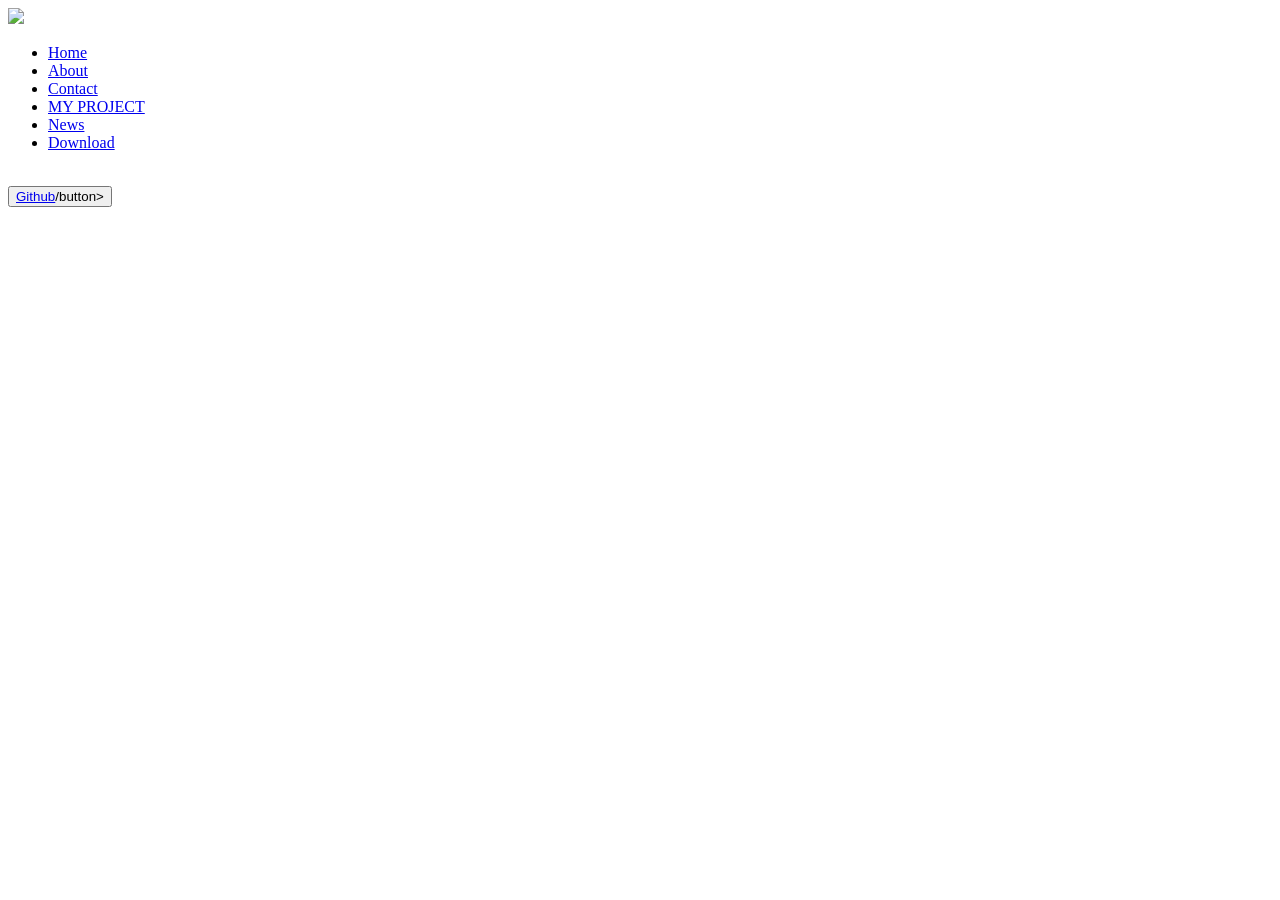
==== commit e9c779da: "Add Google Tag Manager and update HTML structure" ====
--- a/index.html
+++ b/index.html
@@ -1,14 +1,50 @@
 <!DOCTYPE html>
 <html lang="en">
-  <head>
-    <meta charset="utf-8">
-    <title>Abd Errahim.Laib</title>
-  </head>
-  <body>
-    <header>
-        
-    </header>
-    <main></main>
-    <footer></footer>
-  </body>
+<head>
+    <!-- Google Tag Manager -->
+<script>(function(w,d,s,l,i){w[l]=w[l]||[];w[l].push({'gtm.start':
+new Date().getTime(),event:'gtm.js'});var f=d.getElementsByTagName(s)[0],
+j=d.createElement(s),dl=l!='dataLayer'?'&l='+l:'';j.async=true;j.src=
+'https://www.googletagmanager.com/gtm.js?id='+i+dl;f.parentNode.insertBefore(j,f);
+})(window,document,'script','dataLayer','GTM-WT2KTNV5');</script>
+<!-- End Google Tag Manager -->
+    <meta charset="UTF-8">
+    <meta name="viewport" content="width=device-width, initial-scale=1.0">
+    <link rel="stylesheet" href="sytel.css">
+    <meta name="description" content="ROTP is a platform dedicated to providing resources and support for individuals and organizations in need. Our mission is to connect people with the help they need, whether it's through donations, volunteering, or sharing information. We believe in the power of community and strive to create a space where everyone can contribute and benefit from the collective efforts of our users. Join us in making a difference and helping those in need.">
+    <meta name="keywords" content="ROTP, resources, support, donations, volunteering, community, help, individuals, organizations Barkawi, jlinux, Open source, لينكس, abd errahim , programming, software, professionals, tools, applications, productivity, collaboration, small business, freelancer, organization, goals, success, testimonials, Apache HTTP Server, Nginx, web server, performance, resource consumption , concurrent connections, memory usage, contact, email, privacy policy, terms of service, support, contribute , روتوب, الموارد, الدعم, التبرعات, التطوع, المجتمع, المساعدة, الأفراد, المنظمات، البرمجة، البرامج، المحترفين، الأدوات، التطبيقات، الإنتاجية، التعاون، الأعمال الصغيرة، المستقلين، المنظمات، الأهداف، النجاح، الشهادات، خادم HTTP Apache، Nginx، خادم الويب، الأداء، استهلاك الموارد ، الاتصالات المتزامنة ، استخدام الذاكرة ، الاتصال ، البريد الإلكتروني ، سياسة الخصوصية ، شروط الخدمة ، الدعم ، المساهمة , رواتب ,  برنامج,  مفتوح المصدر, لينكس, عبد الرحيم ,  ج,  barkawi,  jlinux">
+    <title>abderrahim.laib</title>
+</head>
+
+<body>
+    <!-- Google Tag Manager (noscript) -->
+<noscript><iframe src="https://www.googletagmanager.com/ns.html?id=GTM-WT2KTNV5"
+height="0" width="0" style="display:none;visibility:hidden"></iframe></noscript>
+<!-- End Google Tag Manager (noscript) -->
+        <nav>
+         
+                <div class="div"> 
+                <img src="abdtologo1.png" onclick="location.reload()" style="cursor: pointer;">
+                </div> 
+                   
+        <ul>
+            <li><a href="index.html">Home</a></li>
+            <li><a href="about.html">About</a></li>
+            <li><a href="contact.html">Contact</a></li>
+            <li><a href="myproject.html">MY PROJECT</a></li>
+            <li><a href="news.html">News</a></li>
+            <li><a href="download.html">Download</a></li>
+        </ul>
+    </nav>
+
+    <main>
+      <div class="dix">    
+        <img src="abdtcologo.png" alt="">
+     </div>
+     <div class="ccf">
+        <button><a href="https://github.com/abderrahimlaib">Github</a>/button>
+     </div>
+    </main>
+
+</body>
 </html>
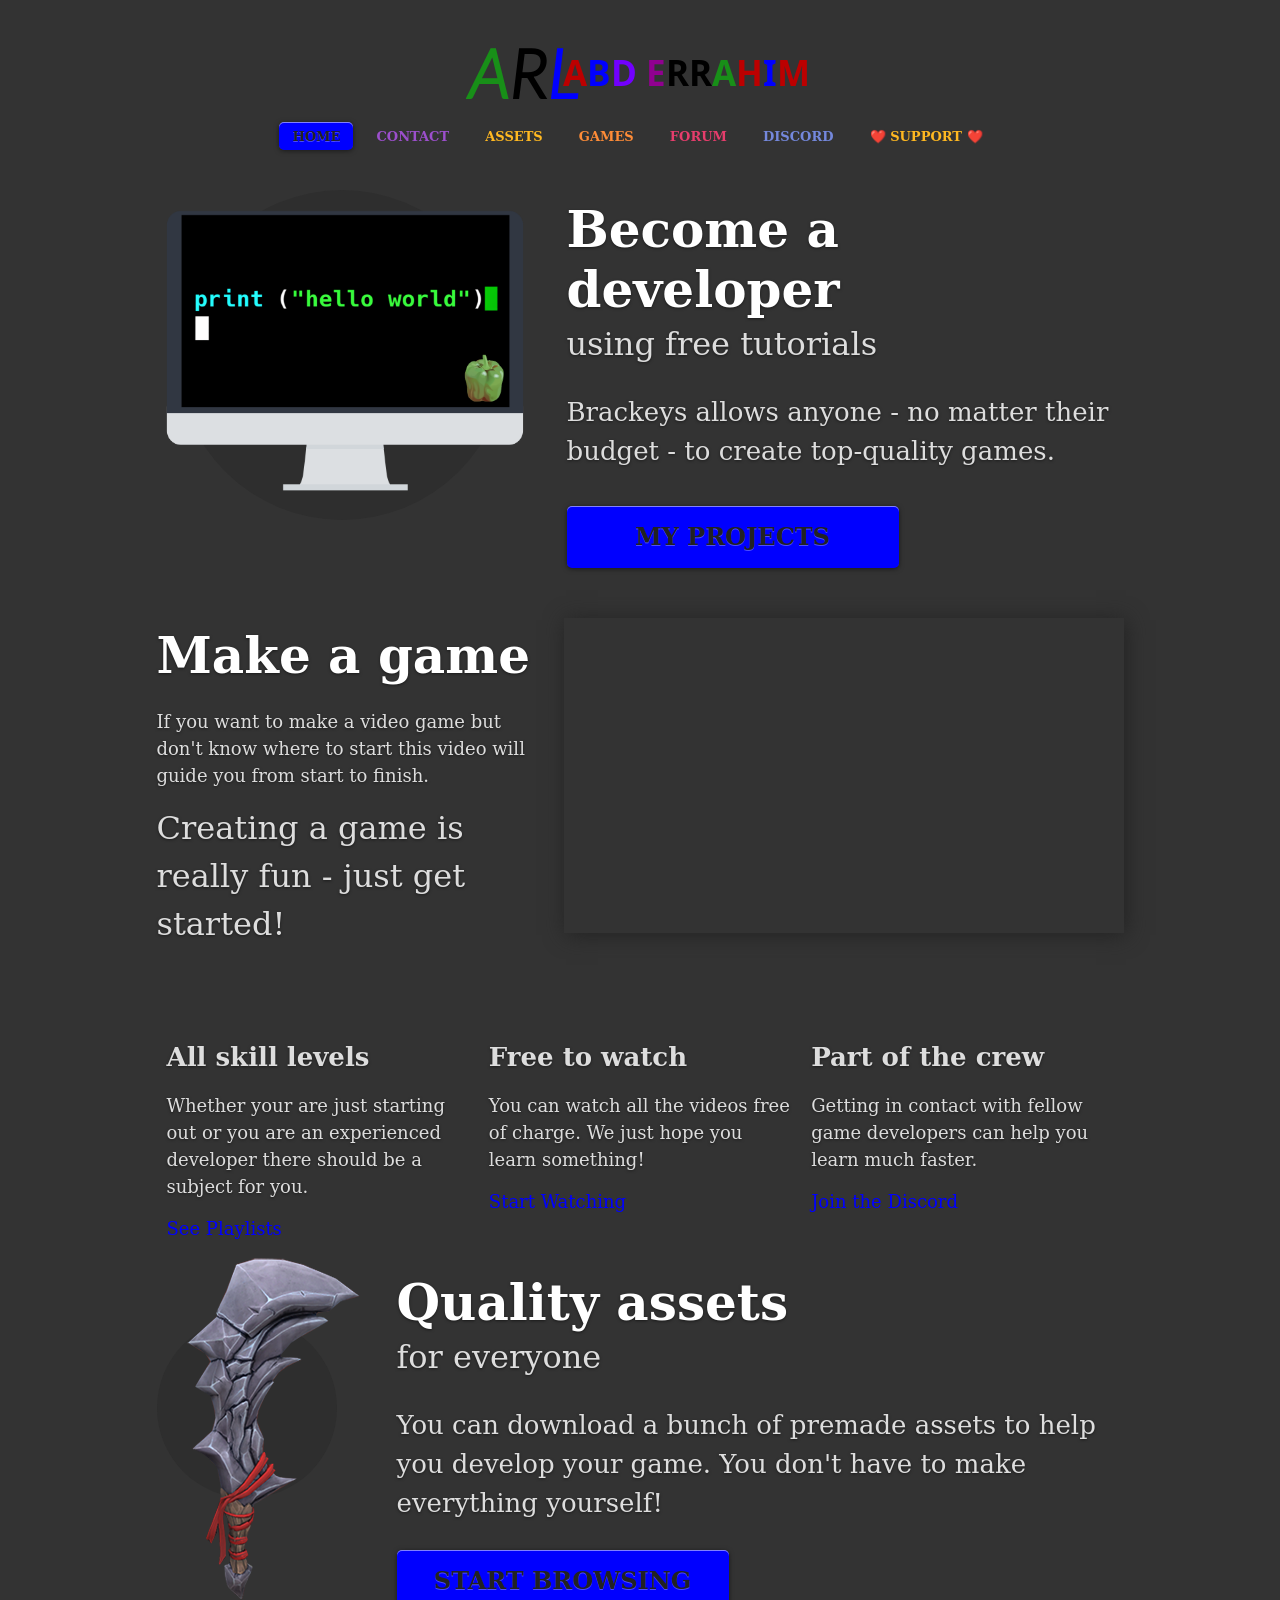
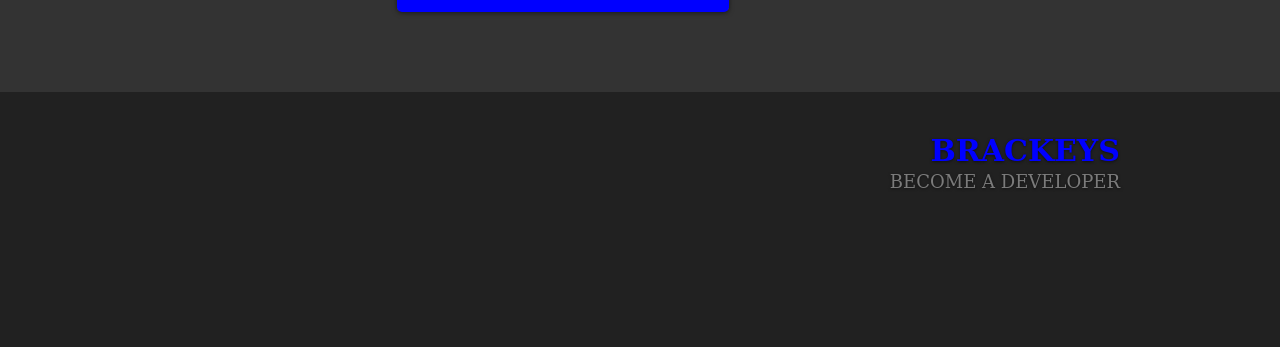
==== commit 609a6517: "Add files via upload" ====
--- a/index.html
+++ b/index.html
@@ -1,50 +1,181 @@
 <!DOCTYPE html>
-<html lang="en">
-<head>
-    <!-- Google Tag Manager -->
-<script>(function(w,d,s,l,i){w[l]=w[l]||[];w[l].push({'gtm.start':
-new Date().getTime(),event:'gtm.js'});var f=d.getElementsByTagName(s)[0],
-j=d.createElement(s),dl=l!='dataLayer'?'&l='+l:'';j.async=true;j.src=
-'https://www.googletagmanager.com/gtm.js?id='+i+dl;f.parentNode.insertBefore(j,f);
-})(window,document,'script','dataLayer','GTM-WT2KTNV5');</script>
-<!-- End Google Tag Manager -->
-    <meta charset="UTF-8">
-    <meta name="viewport" content="width=device-width, initial-scale=1.0">
-    <link rel="stylesheet" href="sytel.css">
-    <meta name="description" content="ROTP is a platform dedicated to providing resources and support for individuals and organizations in need. Our mission is to connect people with the help they need, whether it's through donations, volunteering, or sharing information. We believe in the power of community and strive to create a space where everyone can contribute and benefit from the collective efforts of our users. Join us in making a difference and helping those in need.">
-    <meta name="keywords" content="ROTP, resources, support, donations, volunteering, community, help, individuals, organizations Barkawi, jlinux, Open source, لينكس, abd errahim , programming, software, professionals, tools, applications, productivity, collaboration, small business, freelancer, organization, goals, success, testimonials, Apache HTTP Server, Nginx, web server, performance, resource consumption , concurrent connections, memory usage, contact, email, privacy policy, terms of service, support, contribute , روتوب, الموارد, الدعم, التبرعات, التطوع, المجتمع, المساعدة, الأفراد, المنظمات، البرمجة، البرامج، المحترفين، الأدوات، التطبيقات، الإنتاجية، التعاون، الأعمال الصغيرة، المستقلين، المنظمات، الأهداف، النجاح، الشهادات، خادم HTTP Apache، Nginx، خادم الويب، الأداء، استهلاك الموارد ، الاتصالات المتزامنة ، استخدام الذاكرة ، الاتصال ، البريد الإلكتروني ، سياسة الخصوصية ، شروط الخدمة ، الدعم ، المساهمة , رواتب ,  برنامج,  مفتوح المصدر, لينكس, عبد الرحيم ,  ج,  barkawi,  jlinux">
-    <title>abderrahim.laib</title>
+<html lang="en and ar"><head>
+
+	<meta charset="utf-8">
+	<meta http-equiv="X-UA-Compatible" content="IE=edge">
+	<meta name="viewport" content="width=device-width, initial-scale=1">
+
+<link rel="icon" type="image/png" href="img/cfg.png">
+
+
+<meta property="og:image" content="https://raw.githubusercontent.com/www0abdb-oss/abderrahim.laib.github.io/main/decoration.png">
+
+	<title>abd errahim laib Dev</title>
+	<meta property="og:title" content="abd errahim laib Dev" />
+
+	<meta name="description" content="Learn how to make games!
+">
+	<meta property="og:description" content="Learn how to make games!
+" />
+	<meta property="og:url" content="//" />
+
+		<meta property='og:image' content='img/brackeys-promo.jpg'/>
+
+	<link rel="stylesheet" href="css/main.css">
+	<link rel="canonical" href="/">
+
+<style>
+    body, html {
+        font-family:  'Georgia',  'DejaVu Serif',  'Amiri Quran','Times New Roman', serif;
+    }
+</style>
+
+		<link rel="stylesheet" type="text/css" href="css/home.css">
+
+
 </head>
+<body><div class="wrapper">
 
-<body>
-    <!-- Google Tag Manager (noscript) -->
-<noscript><iframe src="https://www.googletagmanager.com/ns.html?id=GTM-WT2KTNV5"
-height="0" width="0" style="display:none;visibility:hidden"></iframe></noscript>
-<!-- End Google Tag Manager (noscript) -->
-        <nav>
-         
-                <div class="div"> 
-                <img src="abdtologo1.png" onclick="location.reload()" style="cursor: pointer;">
-                </div> 
-                   
-        <ul>
-            <li><a href="index.html">Home</a></li>
-            <li><a href="about.html">About</a></li>
-            <li><a href="contact.html">Contact</a></li>
-            <li><a href="myproject.html">MY PROJECT</a></li>
-            <li><a href="news.html">News</a></li>
-            <li><a href="download.html">Download</a></li>
-        </ul>
-    </nav>
+	<header class="site-header">
 
-    <main>
-      <div class="dix">    
-        <img src="abdtcologo.png" alt="">
-     </div>
-     <div class="ccf">
-        <button><a href="https://github.com/abderrahimlaib">Github</a>/button>
-     </div>
-    </main>
+	<div class="header-limiter">
 
-</body>
+		<div>
+			<a href="/">
+			<img src="img/logo.png" alt="abd errahim laib Dev" width="350" height="78" border="0">
+			</a>
+		</div>
+
+		<nav>
+			<a href="/"  class="current">Home</a>
+
+			<a href="/contact/" >Contact</a>
+
+			<a class="devassets" target="_blank" href="http://devassets.com/">Assets</a>
+
+			<a class="patreon" target="_blank" href="https://brackeysgames.itch.io/">Games</a>
+
+			<a class="forum" href="https://forum.brackeys.com/" target="_blank">Forum</a>
+
+			<a class="discord" href="https://discord.gg/brackeys" target="_blank">Discord</a>
+
+			<a class="devassets" target="_blank" href="https://www.paypal.com/donate/?hosted_button_id=VCMM2PLRRX8GU
+" target="_blank">❤️ Support ❤️</a>
+		</nav>
+	</div>
+
+	</header>
+
+</div>
+
+<main class="page-content" aria-label="Content">
+      <div class="wrapper">
+        <div class="home">
+
+	<section class="computer">
+
+	<div class="circle-image left">
+		<img class="computer" src="img/computer.png" width="400px">
+	</div>
+
+	<div class="text">
+		<h1>Become a developer</h1>
+		<h2>using free tutorials</h2>
+
+		<h3>Brackeys allows anyone - no matter their budget - to create top-quality games.</h3>
+	</div>
+
+	<div class="button">
+    <a target="_blank" href="https://youtube.com/brackeys/" class="big-button">My projects</a>
+    </div>
+
+
+</section>
+
+	<section class="featured-video">
+
+	<div class="videoWrapper">
+		<iframe width="560" height="315" src="https://www.youtube.com/embed/KUyDdLpTZpA" frameborder="0" allowfullscreen="allowfullscreen"></iframe>
+	</div>
+
+	<div>
+		<h1>Make a game</h1>
+
+		<p>If you want to make a video game but don't know where to start this video will guide you from start to finish.</p>
+
+		<h2>Creating a game is really fun - just get started!</h2>
+	</div>
+
+</section>
+
+
+	<section class="three-sections">
+	<div>
+		<h3>All skill levels</h3>
+		<p>Whether your are just starting out or you are an experienced developer there should be a subject for you.</p>
+		<a href="https://www.youtube.com/@Sop_dev/playlists?view=1&flow=grid" target="_blank">See Playlists</a>
+	</div>
+
+	<div>
+		<h3>Free to watch</h3>
+		<p>You can watch all the videos free of charge. We just hope you learn something!</p>
+		<a href="https://youtube.com/Sop_dev/" target="_blank">Start Watching</a>
+	</div>
+
+	<div>
+		<h3>Part of the crew</h3>
+		<p>Getting in contact with fellow game developers can help you learn much faster.</p>
+		<a target="_blank" href="https://discord.gg/brackeys">Join the Discord</a>
+	</div>
+
+</section>
+
+	<section class="devassets">
+
+	<div class="circle-image left">
+		<img class="sword" src="img/fantasy-srword.png">
+	</div>
+
+	<div class="text">
+		<h1>Quality assets</h1>
+		<h2>for everyone</h2>
+
+		<h3>You can download a bunch of premade assets to help you develop your game. You don't have to make everything yourself!</h3>
+	</div>
+
+	<div class="button">
+    <a href="http://devassets.com/browse/" target="_blank" class="big-button devassets">Start Browsing</a>
+    </div>
+
+
+</section>
+
+</div>
+
+      </div>
+    </main><footer>
+	<div class="wrapper">
+		<div class="first-third">
+			<div class="social">
+				<a href="http://www.youtube.com/brackeys"><img src="img/social/youtube.png" target="_blank" alt=""></a>
+
+				<a href="http://www.twitter.com/BrackeysTweet"><img src="/img/social/twitter.png" target="_blank" alt=""></a>
+
+				<a href="http://www.facebook.com/brackeys"><img src="/img/social/facebook.png" target="_blank" alt=""></a>
+			</div>
+		</div>
+
+		<div class="second-third">
+		</div>
+
+		<div class="third-third">
+			<p>
+				<a target="_blank" href="http://brackeys.com"><b>Brackeys</b></a>
+				<br>
+				Become a developer
+			</p>
+		</div>
+	</div>
+</footer></body>
+
 </html>
--- a/css/main.css
+++ b/css/main.css
@@ -0,0 +1,969 @@
+body,
+h1,
+h2,
+h3,
+h4,
+h5,
+h6,
+p,
+blockquote,
+pre,
+hr,
+dl,
+dd,
+ol,
+ul,
+figure {
+    margin: 0;
+    padding: 0;
+}
+
+body {
+    font: 400 16px/1.5 "Lato", sans-serif;
+    color: #ddd;
+    background-color: #333;
+    -webkit-text-size-adjust: 100%;
+    -webkit-font-feature-settings: "kern" 1;
+    -moz-font-feature-settings: "kern" 1;
+    -o-font-feature-settings: "kern" 1;
+    font-feature-settings: "kern" 1;
+    font-kerning: normal;
+    display: flex;
+    min-height: 100vh;
+    flex-direction: column;
+}
+
+h1,
+h2,
+h3,
+h4,
+h5,
+h6,
+p,
+blockquote,
+pre,
+ul,
+ol,
+dl,
+figure,
+.highlight {
+    margin-bottom: 15px;
+}
+
+main {
+    display: block;
+}
+
+img {
+    max-width: 100%;
+    vertical-align: middle;
+}
+
+figure > img {
+    display: block;
+}
+
+figcaption {
+    font-size: 14px;
+}
+
+ul,
+ol {
+    margin-left: 30px;
+}
+
+li > ul,
+li > ol {
+    margin-bottom: 0;
+}
+
+h1,
+h2,
+h3,
+h4,
+h5,
+h6 {
+    font-weight: 400;
+}
+
+a {
+    color: #0000ff;
+    text-decoration: none;
+}
+
+a:visited {
+    color: #742ea0;
+}
+
+a:hover {
+    color: #ddd;
+    text-decoration: underline;
+}
+
+.social-media-list a:hover {
+    text-decoration: none;
+}
+
+.social-media-list a:hover .username {
+    text-decoration: underline;
+}
+
+blockquote {
+    color: #7b7b7b;
+    border-left: 4px solid #e1e1e1;
+    padding-left: 15px;
+    font-size: 18px;
+    letter-spacing: -1px;
+    font-style: italic;
+}
+
+blockquote > :last-child {
+    margin-bottom: 0;
+}
+
+pre,
+code {
+    font-size: 15px;
+    border: 1px solid #e1e1e1;
+    border-radius: 3px;
+    background-color: #eef;
+}
+
+code {
+    padding: 1px 5px;
+}
+
+pre {
+    padding: 8px 12px;
+    overflow-x: auto;
+}
+
+pre > code {
+    border: 0;
+    padding-right: 0;
+    padding-left: 0;
+}
+
+.wrapper {
+    max-width: -webkit-calc(960px - (30px * 2));
+    max-width: calc(960px - (30px * 2));
+    margin-right: auto;
+    margin-left: auto;
+    padding-right: 30px;
+    padding-left: 30px;
+}
+
+@media screen and (max-width: 800px) {
+    .wrapper {
+        max-width: -webkit-calc(960px - (30px));
+        max-width: calc(960px - (30px));
+        padding-right: 15px;
+        padding-left: 15px;
+    }
+}
+
+.wrapper:after,
+.footer-col-wrapper:after {
+    content: "";
+    display: table;
+    clear: both;
+}
+
+.svg-icon {
+    width: 16px;
+    height: 16px;
+    display: inline-block;
+    fill: #7b7b7b;
+    padding-right: 5px;
+    vertical-align: text-top;
+}
+
+.social-media-list li + li {
+    padding-top: 5px;
+}
+
+table {
+    margin-bottom: 30px;
+    width: 100%;
+    text-align: left;
+    color: #fff;
+    border-collapse: collapse;
+    border: 1px solid #e1e1e1;
+}
+
+table tr:nth-child(even) {
+    background-color: #f0f0f0;
+}
+
+table th,
+table td {
+    padding: 10px 15px;
+}
+
+table th {
+    background-color: #e9e9e9;
+    border: 1px solid #d7d7d7;
+    border-bottom-color: #c2c2c2;
+}
+
+table td {
+    border: 1px solid #e1e1e1;
+}
+
+.site-header {
+    border-top: 5px solid #3b3b3b;
+    border-bottom: 1px solid #e1e1e1;
+    min-height: 55.95px;
+    position: relative;
+}
+
+.site-title {
+    font-size: 26px;
+    font-weight: 300;
+    line-height: 54px;
+    letter-spacing: -1px;
+    margin-bottom: 0;
+    float: left;
+}
+
+.site-title,
+.site-title:visited {
+    color: #3b3b3b;
+}
+
+.site-nav {
+    float: right;
+    line-height: 54px;
+}
+
+.site-nav .nav-trigger {
+    display: none;
+}
+
+.site-nav .menu-icon {
+    display: none;
+}
+
+.site-nav .page-link {
+    color: #ddd;
+    line-height: 1.5;
+}
+
+.site-nav .page-link:not(:last-child) {
+    margin-right: 20px;
+}
+
+@media screen and (max-width: 600px) {
+    .site-nav {
+        position: absolute;
+        top: 9px;
+        right: 15px;
+        background-color: #333;
+        border: 1px solid #e1e1e1;
+        border-radius: 5px;
+        text-align: right;
+    }
+
+    .site-nav label[for="nav-trigger"] {
+        display: block;
+        float: right;
+        width: 36px;
+        height: 36px;
+        z-index: 2;
+        cursor: pointer;
+    }
+
+    .site-nav .menu-icon {
+        display: block;
+        float: right;
+        width: 36px;
+        height: 26px;
+        line-height: 0;
+        padding-top: 10px;
+        text-align: center;
+    }
+
+    .site-nav .menu-icon > svg {
+        fill: #3b3b3b;
+    }
+
+    .site-nav input ~ .trigger {
+        clear: both;
+        display: none;
+    }
+
+    .site-nav input:checked ~ .trigger {
+        display: block;
+        padding-bottom: 5px;
+    }
+
+    .site-nav .page-link {
+        display: block;
+        padding: 5px 10px;
+        margin-left: 20px;
+    }
+
+    .site-nav .page-link:not(:last-child) {
+        margin-right: 0;
+    }
+}
+
+.site-footer {
+    border-top: 1px solid #e1e1e1;
+    padding: 30px 0;
+}
+
+.footer-heading {
+    font-size: 18px;
+    margin-bottom: 15px;
+}
+
+.contact-list,
+.social-media-list {
+    list-style: none;
+    margin-left: 0;
+}
+
+.footer-col-wrapper {
+    font-size: 15px;
+    color: #7b7b7b;
+    margin-left: -15px;
+}
+
+.footer-col {
+    float: left;
+    margin-bottom: 15px;
+    padding-left: 15px;
+}
+
+.footer-col-1 {
+    width: -webkit-calc(35% - (30px / 2));
+    width: calc(35% - (30px / 2));
+}
+
+.footer-col-2 {
+    width: -webkit-calc(20% - (30px / 2));
+    width: calc(20% - (30px / 2));
+}
+
+.footer-col-3 {
+    width: -webkit-calc(45% - (30px / 2));
+    width: calc(45% - (30px / 2));
+}
+
+@media screen and (max-width: 800px) {
+    .footer-col-1,
+    .footer-col-2 {
+        width: -webkit-calc(50% - (30px / 2));
+        width: calc(50% - (30px / 2));
+    }
+
+    .footer-col-3 {
+        width: -webkit-calc(100% - (30px / 2));
+        width: calc(100% - (30px / 2));
+    }
+}
+
+@media screen and (max-width: 600px) {
+    .footer-col {
+        float: none;
+        width: -webkit-calc(100% - (30px / 2));
+        width: calc(100% - (30px / 2));
+    }
+}
+
+.page-content {
+    padding: 30px 0;
+    flex: 1;
+}
+
+.page-heading {
+    font-size: 32px;
+}
+
+.post-list-heading {
+    font-size: 28px;
+}
+
+.post-list {
+    margin-left: 0;
+    list-style: none;
+}
+
+.post-list > li {
+    margin-bottom: 30px;
+}
+
+.post-meta {
+    font-size: 14px;
+    color: #7b7b7b;
+}
+
+.post-link {
+    display: block;
+    font-size: 24px;
+}
+
+.post-header {
+    margin-bottom: 30px;
+}
+
+.post-title {
+    font-size: 42px;
+    letter-spacing: -1px;
+    line-height: 1;
+}
+
+@media screen and (max-width: 800px) {
+    .post-title {
+        font-size: 36px;
+    }
+}
+
+.post-content {
+    margin-bottom: 30px;
+}
+
+.post-content h2 {
+    font-size: 32px;
+}
+
+@media screen and (max-width: 800px) {
+    .post-content h2 {
+        font-size: 28px;
+    }
+}
+
+.post-content h3 {
+    font-size: 26px;
+}
+
+@media screen and (max-width: 800px) {
+    .post-content h3 {
+        font-size: 22px;
+    }
+}
+
+.post-content h4 {
+    font-size: 20px;
+}
+
+@media screen and (max-width: 800px) {
+    .post-content h4 {
+        font-size: 18px;
+    }
+}
+
+.highlight {
+    background: #fff;
+}
+
+.highlighter-rouge .highlight {
+    background: #eef;
+}
+
+.highlight .c {
+    color: #998;
+    font-style: italic;
+}
+
+.highlight .err {
+    color: #a61717;
+    background-color: #e3d2d2;
+}
+
+.highlight .k {
+    font-weight: bold;
+}
+
+.highlight .o {
+    font-weight: bold;
+}
+
+.highlight .cm {
+    color: #998;
+    font-style: italic;
+}
+
+.highlight .cp {
+    color: #999;
+    font-weight: bold;
+}
+
+.highlight .c1 {
+    color: #998;
+    font-style: italic;
+}
+
+.highlight .cs {
+    color: #999;
+    font-weight: bold;
+    font-style: italic;
+}
+
+.highlight .gd {
+    color: #000;
+    background-color: #fdd;
+}
+
+.highlight .gd .x {
+    color: #000;
+    background-color: #faa;
+}
+
+.highlight .ge {
+    font-style: italic;
+}
+
+.highlight .gr {
+    color: #a00;
+}
+
+.highlight .gh {
+    color: #999;
+}
+
+.highlight .gi {
+    color: #000;
+    background-color: #dfd;
+}
+
+.highlight .gi .x {
+    color: #000;
+    background-color: #afa;
+}
+
+.highlight .go {
+    color: #888;
+}
+
+.highlight .gp {
+    color: #555;
+}
+
+.highlight .gs {
+    font-weight: bold;
+}
+
+.highlight .gu {
+    color: #aaa;
+}
+
+.highlight .gt {
+    color: #a00;
+}
+
+.highlight .kc {
+    font-weight: bold;
+}
+
+.highlight .kd {
+    font-weight: bold;
+}
+
+.highlight .kp {
+    font-weight: bold;
+}
+
+.highlight .kr {
+    font-weight: bold;
+}
+
+.highlight .kt {
+    color: #458;
+    font-weight: bold;
+}
+
+.highlight .m {
+    color: #099;
+}
+
+.highlight .s {
+    color: #d14;
+}
+
+.highlight .na {
+    color: teal;
+}
+
+.highlight .nb {
+    color: #0086B3;
+}
+
+.highlight .nc {
+    color: #458;
+    font-weight: bold;
+}
+
+.highlight .no {
+    color: teal;
+}
+
+.highlight .ni {
+    color: purple;
+}
+
+.highlight .ne {
+    color: #900;
+    font-weight: bold;
+}
+
+.highlight .nf {
+    color: #900;
+    font-weight: bold;
+}
+
+.highlight .nn {
+    color: #555;
+}
+
+.highlight .nt {
+    color: navy;
+}
+
+.highlight .nv {
+    color: teal;
+}
+
+.highlight .ow {
+    font-weight: bold;
+}
+
+.highlight .w {
+    color: #bbb;
+}
+
+.highlight .mf {
+    color: #099;
+}
+
+.highlight .mh {
+    color: #099;
+}
+
+.highlight .mi {
+    color: #099;
+}
+
+.highlight .mo {
+    color: #099;
+}
+
+.highlight .sb {
+    color: #d14;
+}
+
+.highlight .sc {
+    color: #d14;
+}
+
+.highlight .sd {
+    color: #d14;
+}
+
+.highlight .s2 {
+    color: #d14;
+}
+
+.highlight .se {
+    color: #d14;
+}
+
+.highlight .sh {
+    color: #d14;
+}
+
+.highlight .si {
+    color: #d14;
+}
+
+.highlight .sx {
+    color: #d14;
+}
+
+.highlight .sr {
+    color: #009926;
+}
+
+.highlight .s1 {
+    color: #d14;
+}
+
+.highlight .ss {
+    color: #990073;
+}
+
+.highlight .bp {
+    color: #999;
+}
+
+.highlight .vc {
+    color: teal;
+}
+
+.highlight .vg {
+    color: teal;
+}
+
+.highlight .vi {
+    color: teal;
+}
+
+.highlight .il {
+    color: #099;
+}
+
+.big-button {
+    display: block;
+    margin: auto;
+    width: 100%;
+    height: 100%;
+    font-size: 24px;
+    text-transform: uppercase;
+    font-weight: bold;
+    background-color: #0000ff;
+    color: #222;
+    box-shadow: inset 0 1px 0 rgba(255, 255, 255, 0.5), 0 1px 5px rgba(0, 0, 0, 0.5);
+    text-shadow: 0 1px 0 rgba(255, 255, 255, 0.3);
+    border-radius: 5px;
+    padding: 13px 16px 13px 16px;
+    text-align: center;
+}
+
+.big-button:visited,
+.big-button:hover {
+    color: #222;
+}
+
+.big-button:hover {
+    background-color: #009926;
+}
+
+.big-button.devassets {
+    background-color: #0000ff;
+}
+
+.big-button.devassets:hover {
+    background-color: #ff9e21;
+}
+
+.site-header {
+    padding: 45px 40px;
+    height: 130px;
+    box-sizing: border-box;
+    border: none !important;
+}
+
+.site-header .devassets {
+    color: #ffb821 !important;
+}
+
+.site-header .discord {
+    color: #7488dc !important;
+}
+
+.site-header .forum {
+    color: #e63d6c !important;
+}
+
+.site-header .header-limiter {
+    max-width: 960px;
+    text-align: center;
+    margin: 0 auto;
+}
+
+.site-header .header-limiter img {
+    float: left;
+    line-height: 60px;
+    margin-top: 0px;
+}
+
+.site-header .header-limiter a {
+    color: #ffffff;
+}
+
+.site-header .header-limiter nav {
+    line-height: 70px;
+    float: right;
+}
+
+.site-header .header-limiter nav a {
+    border-radius: 5px;
+    font-weight: 900;
+    font-size: 14px;
+    padding: 0.5em 1em;
+    text-shadow: none;
+    text-transform: uppercase;
+    transition: all 0.25s;
+    margin-right: 5px;
+    color: #9c4fcc;
+}
+
+.site-header .header-limiter nav a:hover {
+    background-color: #252525;
+    box-shadow: inset 0 1px 3px rgba(0, 0, 0, 0.5), 0 1px 0 rgba(255, 255, 255, 0.1);
+    text-shadow: 0 1px 3px rgba(0, 0, 0, 0.5);
+}
+
+.site-header .header-limiter nav a.current {
+    background-color: #0000ff;
+    color: #222;
+    box-shadow: inset 0 1px 0 rgba(255, 255, 255, 0.5), 0 1px 5px rgba(0, 0, 0, 0.5);
+    text-shadow: 0 1px 0 rgba(255, 255, 255, 0.3);
+}
+
+.site-header {
+    padding: 45px 0;
+    height: 160px;
+}
+
+.site-header .header-limiter img {
+    float: none;
+    margin: -12px 0 10px;
+    text-align: center;
+    font-size: 24px;
+    line-height: 1;
+}
+
+.site-header .header-limiter nav {
+    line-height: 1.7;
+    float: none !important;
+}
+
+.site-header .header-limiter nav a {
+    font-size: 13px;
+}
+
+body {
+    margin: none;
+    padding: none;
+}
+
+a {
+    text-decoration: none !important;
+}
+
+a:visited {
+    color: #9c4fcc;
+}
+
+a:hover {
+    color: #b85cf1;
+}
+
+.wrapper {
+    padding-left: 0;
+    padding-right: 0;
+    max-width: none;
+    min-width: 820px;
+}
+
+section {
+    max-width: 960px;
+    margin: auto;
+    margin-bottom: 50px;
+    clear: both;
+}
+
+h3 {
+    font-size: 26px;
+    font-weight: bold;
+    text-shadow: 0 1px 3px rgba(0, 0, 0, 0.5);
+}
+
+h2 {
+    font-size: 32px;
+    font-weight: 300;
+    text-shadow: 0 1px 3px rgba(0, 0, 0, 0.5);
+}
+
+h1 {
+    text-shadow: 0 1px 3px rgba(0, 0, 0, 0.5);
+    font-weight: bold;
+    color: white;
+    font-size: 50px;
+}
+
+p {
+    font-weight: 300;
+    font-size: 18px;
+    line-height: 1.5em;
+    margin-top: 15px;
+    text-shadow: 0 1px 3px rgba(0, 0, 0, 0.5);
+}
+
+input[type=number]::-webkit-inner-spin-button,
+input[type=number]::-webkit-outer-spin-button {
+    -webkit-appearance: none;
+    margin: 0;
+}
+
+footer {
+    float: left;
+    width: 100%;
+    clear: both;
+    height: 250px;
+    background-color: #212121;
+    padding-bottom: 5px;
+    color: #c0c0c0;
+}
+
+footer .wrapper {
+    max-width: 960px;
+}
+
+footer .first-third,
+.second-third,
+.third-third {
+    width: 33.333%;
+    float: left;
+    padding: 30px 0px 0px 0px;
+    box-sizing: border-box;
+}
+
+footer .first-third p,
+.second-third p,
+.third-third p {
+    color: #7b7b7b;
+}
+
+footer .first-third {
+    margin-top: 20px;
+}
+
+footer .first-third a {
+    margin: 10px;
+}
+
+footer .first-third a img:hover {
+    opacity: .8;
+}
+
+footer .third-third {
+    text-align: right;
+    text-transform: uppercase;
+}
+
+footer .third-third a {
+    font-size: 30px;
+}
+
+.home section {
+    max-width: 967px;
+}
+
+.separator {
+    width: 400px;
+    background-color: #3e3e3e;
+    height: 2px;
+    max-width: 960px;
+    margin: auto;
+    margin-bottom: 25px;
+    margin-top: 20px;
+    clear: both;
+    border-radius: 2px;
+}
+
+.patreon {
+    color: #ff8c37 !important;
+}
--- a/css/home.css
+++ b/css/home.css
@@ -0,0 +1 @@
+.computer p{font-size:24px;line-height:39px}.computer h3{padding-top:10px;font-weight:300}.computer h1{margin:auto;line-height:60px}.computer .circle-image{height:330px;width:330px;margin-left:20px;border-radius:50%;background-color:#2e2e2e}.computer .circle-image img{display:block;position:relative;max-width:none}.computer .circle-image .computer{top:20px;left:-32px}.computer .left{float:left;margin-right:60px}.computer .text{padding-top:10px}.computer .button{margin-top:20px;width:300px;float:left}.featured-video{padding-top:50px}.featured-video .videoWrapper iframe{float:right;margin-left:30px;box-shadow:2px 2px 20px #232323}.devassets{margin-bottom:50px}.devassets p{font-size:24px;line-height:39px}.devassets h3{padding-top:10px;font-weight:300}.devassets h1{margin:auto;line-height:60px}.devassets .circle-image{height:180px;width:180px;margin-top:50px;border-radius:50%;background-color:#2e2e2e}.devassets .circle-image img{display:block;position:relative;max-width:none}.devassets .circle-image .sword{bottom:60px;left:30px}.devassets .left{float:left;margin-right:60px}.devassets .left{float:left;margin-right:60px}.devassets .text{padding-top:5px}.devassets .button{margin-top:27px;margin-left:240px;width:300px}.three-sections{padding-top:30px;height:190px}.three-sections h3{margin:0}.three-sections div{width:33.333%;float:left;box-sizing:border-box;padding:10px}.three-sections a{font-size:18px}
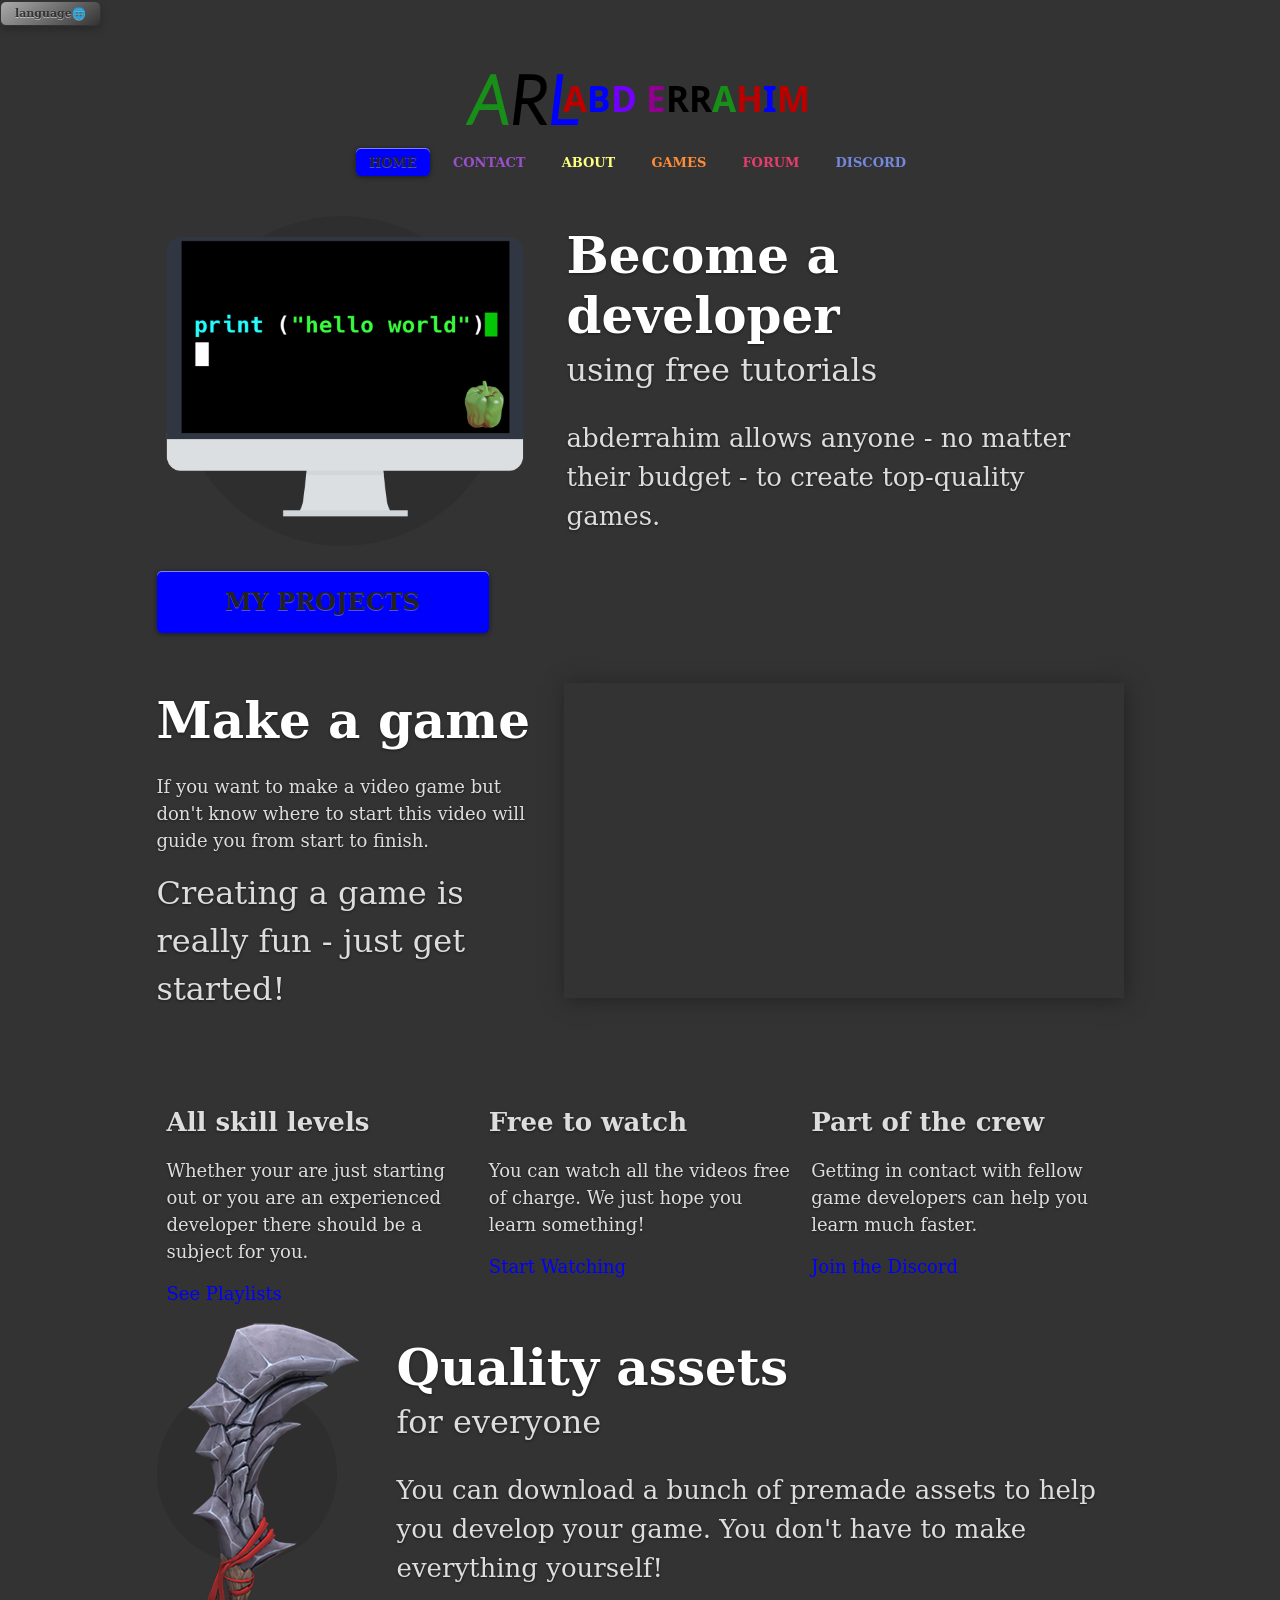
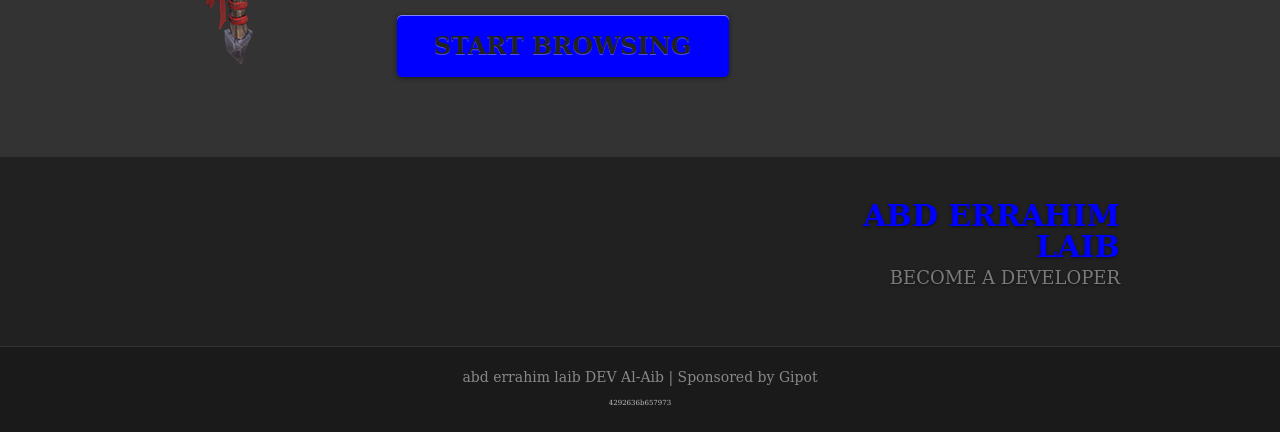
==== commit 731d8edb: "updte" ====
--- a/index.html
+++ b/index.html
@@ -1,5 +1,5 @@
 <!DOCTYPE html>
-<html lang="en and ar"><head>
+<html lang="en"><head>
 
 	<meta charset="utf-8">
 	<meta http-equiv="X-UA-Compatible" content="IE=edge">
@@ -19,9 +19,9 @@
 " />
 	<meta property="og:url" content="//" />
 
-		<meta property='og:image' content='img/brackeys-promo.jpg'/>
-
-	<link rel="stylesheet" href="css/main.css">
+		<meta property='og:image' content='img/tolosal.jpg'/>
+
+	<link rel="stylesheet" href="css/stayle.css">
 	<link rel="canonical" href="/">
 
 <style>
@@ -34,11 +34,133 @@
 
 
 </head>
-<body><div class="wrapper">
-
-	<header class="site-header">
-
-	<div class="header-limiter">
+
+<style>
+/* زر اللغة - لم يتغير شيء */
+.language-dropdown {
+    position: relative;
+    display: inline-block;
+}
+
+.lang-btn-classic {
+    background: linear-gradient(145deg, #ababab, #333);
+    color: #333;
+    border: 1px solid #333;
+    padding: 5px 14px;
+    border-radius: 6px;
+    cursor: pointer;
+    font-size: 11px;
+    font-weight: bold;
+    font-family: inherit;
+    box-shadow: 0 4px 8px rgba(0, 0, 0, 0.2);
+    text-shadow: 0 1px 0 rgba(255, 255, 255, 0.5);
+    display: inline-block;
+    margin: 0;
+    line-height: normal;
+}
+
+.lang-btn-classic:hover {
+transition: all 0.5s ease-in-out;
+    background: linear-gradient(145deg, #333, #ababab);
+
+}
+
+/* القائمة المنسدلة */
+.lang-menu {
+    display: none;
+    position: absolute;
+    top: 100%;
+    left: 0;
+    background: #f0f0f0;
+    min-width: 130px;
+    border-radius: 6px;
+    box-shadow: 0 5px 15px rgba(0, 0, 0, 0.3);
+    margin-top: 5px;
+    border: 1px solid #ccc;
+    z-index: 9999;
+}
+
+html[dir="rtl"] .lang-menu {
+    left: auto;
+    right: 0;
+}
+
+.lang-menu a {
+    display: block;
+    color: #333;
+    padding: 8px 15px;
+    text-decoration: none;
+    font-size: 14px;
+    border-bottom: 1px solid #ddd;
+}
+
+.lang-menu a:last-child {
+    border-bottom: none;
+}
+
+.lang-menu a:hover {
+    background: #333;
+    color: white;
+transition: all 0.5s ease-in-out;
+
+}
+
+.language-dropdown.active .lang-menu {
+    display: block;
+}
+</style>
+
+<div class="language-dropdown">
+    <button class="lang-btn-classic" id="langBtn">language🌐</button>
+    <div class="lang-menu" id="langMenu">
+        <a href="#" data-lang="ar">العربية</a>
+        <a href="#" data-lang="en">English</a>
+    </div>
+</div>
+
+<script>
+const langBtn = document.getElementById('langBtn');
+const dropdown = document.querySelector('.language-dropdown');
+const langMenu = document.getElementById('langMenu');
+
+if (langBtn && dropdown && langMenu) {
+    langBtn.addEventListener('click', function(e) {
+        e.stopPropagation();
+        dropdown.classList.toggle('active');
+    });
+
+    document.addEventListener('click', function() {
+        dropdown.classList.remove('active');
+    });
+
+    langMenu.addEventListener('click', function(e) {
+        e.stopPropagation();
+    });
+
+    document.querySelectorAll('.lang-menu a').forEach(link => {
+        link.addEventListener('click', function(e) {
+            e.preventDefault();
+            const selectedLang = this.getAttribute('data-lang');
+
+            // تغيير: الانتقال إلى صفحات منفصلة بدلاً من تغيير الاتجاه
+            if (selectedLang === 'ar') {
+                window.location.href = "ar.html";
+            } else {
+                window.location.href = "index.html";
+            }
+
+            dropdown.classList.remove('active');
+        });
+    });
+}
+
+</script>
+
+<body><div class="tisla">
+
+	<header class="site-fig">
+
+	<div class="xcx-oimiter">
 
 		<div>
 			<a href="/">
@@ -48,19 +170,11 @@
 
 		<nav>
 			<a href="/"  class="current">Home</a>
-
 			<a href="/contact/" >Contact</a>
-
-			<a class="devassets" target="_blank" href="http://devassets.com/">Assets</a>
-
+			<a class="devassets" target="_blank" href="http://devassets.com/">about</a>
 			<a class="patreon" target="_blank" href="https://brackeysgames.itch.io/">Games</a>
-
 			<a class="forum" href="https://forum.brackeys.com/" target="_blank">Forum</a>
-
 			<a class="discord" href="https://discord.gg/brackeys" target="_blank">Discord</a>
-
-			<a class="devassets" target="_blank" href="https://www.paypal.com/donate/?hosted_button_id=VCMM2PLRRX8GU
-" target="_blank">❤️ Support ❤️</a>
 		</nav>
 	</div>
 
@@ -69,7 +183,7 @@
 </div>
 
 <main class="page-content" aria-label="Content">
-      <div class="wrapper">
+      <div class="tisla">
         <div class="home">
 
 	<section class="computer">
@@ -82,7 +196,7 @@
 		<h1>Become a developer</h1>
 		<h2>using free tutorials</h2>
 
-		<h3>Brackeys allows anyone - no matter their budget - to create top-quality games.</h3>
+		<h3>abderrahim allows anyone - no matter their budget - to create top-quality games.</h3>
 	</div>
 
 	<div class="button">
@@ -154,7 +268,7 @@
 
       </div>
     </main><footer>
-	<div class="wrapper">
+	<div class="tisla">
 		<div class="first-third">
 			<div class="social">
 				<a href="http://www.youtube.com/brackeys"><img src="img/social/youtube.png" target="_blank" alt=""></a>
@@ -170,12 +284,16 @@
 
 		<div class="third-third">
 			<p>
-				<a target="_blank" href="http://brackeys.com"><b>Brackeys</b></a>
+				<a target="_blank" href="http://brackeys.com"><b>ABD ERRAHIM Laib </b></a>
 				<br>
 				Become a developer
 			</p>
 		</div>
 	</div>
+<div class="end-page">
+    <p>abd errahim laib DEV Al-Aib | Sponsored by Gipot</p>
+<h7>4292636b657973</h7>
+</div>
 </footer></body>
 
 </html>
--- a/css/stayle.css
+++ b/css/stayle.css
@@ -0,0 +1,854 @@
+/* ============================================
+ *  TABLE OF CONTENTS
+ *  ============================================
+ *  1. RESET & BASE STYLES
+ *  2. TYPOGRAPHY
+ *  3. LINKS
+ *  4. LAYOUT & CONTAINERS
+ *  5. HEADER
+ *  6. NAVIGATION
+ *  7. FOOTER
+ *  8. BUTTONS
+ *  9. TABLES
+ *  10. CODE & HIGHLIGHT
+ *  11. POSTS & PAGES
+ *  12. MEDIA QUERIES
+ *  ============================================ */
+
+/* ========== 1. RESET & BASE STYLES ========== */
+body,
+h1,h2,h3,h4,h5,h6,p,
+blockquote,pre,hr,
+dl,dd,ol,ul,
+figure {
+    margin: 0;
+    padding: 0;
+}
+
+body {
+    font: 400 16px/1.5 "Lato", sans-serif;
+    color: #ddd;
+    background-color: #333;
+    -webkit-text-size-adjust: 100%;
+    -webkit-font-feature-settings: "kern" 1;
+    -moz-font-feature-settings: "kern" 1;
+    -o-font-feature-settings: "kern" 1;
+    font-feature-settings: "kern" 1;
+    font-kerning: normal;
+    display: flex;
+    min-height: 100vh;
+    flex-direction: column;
+    margin: 0;
+    padding: 0;
+}
+
+main {
+    display: block;
+}
+
+img {
+    max-width: 100%;
+    vertical-align: middle;
+}
+
+figure > img {
+    display: block;
+}
+
+figcaption {
+    font-size: 14px;
+}
+
+/* ========== 2. TYPOGRAPHY ========== */
+h1,h2,h3,h4,h5,h6,p,
+blockquote,pre,ul,
+ol,dl,figure,
+.highlight {
+    margin-bottom: 15px;
+}
+
+h1,
+h2,
+h3,
+h4,
+h5,
+h6 {
+    font-weight: 401;
+}
+
+h1 {
+    text-shadow: 0 1px 3px rgba(0, 0, 0, 0.5);
+    font-weight: bold;
+    color: white;
+    font-size: 50px;
+}
+
+h2 {
+    font-size: 32px;
+    font-weight: 300;
+    text-shadow: 0 1px 3px rgba(0, 0, 0, 0.5);
+}
+
+h3 {
+    font-size: 26px;
+    font-weight: bold;
+    text-shadow: 0 1px 3px rgba(0, 0, 0, 0.5);
+}
+
+p {
+    font-weight: 300;
+    font-size: 18px;
+    line-height: 1.5em;
+    margin-top: 15px;
+    text-shadow: 0 1px 3px rgba(0, 0, 0, 0.5);
+}
+
+ul,ol {
+    margin-left: 30px;
+}
+
+li > ul,
+li > ol {
+    margin-bottom: 0;
+}
+
+blockquote {
+    color: #7b7b7b;
+    border-left: 4px solid #e1e1e1;
+    padding-left: 15px;
+    font-size: 18px;
+    letter-spacing: -1px;
+    font-style: italic;
+}
+
+blockquote > :last-child {
+    margin-bottom: 0;
+}
+
+/* ========== 3. LINKS ========== */
+a {
+    color: #0000ff;
+    text-decoration: none !important;
+}
+
+a:visited {
+    color: #0000ff;
+}
+
+a:hover {
+    color: #0a60ff;
+    text-decoration: underline;
+    transition: all 0.5s ease-in-out;
+}
+
+.social-media-list a:hover {
+    text-decoration: none;
+    transition: all 0.5s ease-in-out;
+
+}
+
+.social-media-list a:hover .username {
+    text-decoration: underline;
+    transition: all 0.5s ease-in-out;
+}
+
+/* ========== 4. LAYOUT & CONTAINERS ========== */
+.tisla {
+    max-width: -webkit-calc(960px - (30px * 2));
+    max-width: calc(960px - (30px * 2));
+    margin-right: auto;
+    margin-left: auto;
+    padding-right: 30px;
+    padding-left: 30px;
+}
+
+/* تعديل الـ tisla */
+.tisla {
+    padding-left: 0;
+    padding-right: 0;
+    max-width: none;
+    min-width: 820px;
+}
+
+.tisla:after,
+.footer-col-tisla:after {
+    content: "";
+    display: table;
+    clear: both;
+}
+
+section {
+    max-width: 960px;
+    margin: auto;
+    margin-bottom: 50px;
+    clear: both;
+}
+
+.home section {
+    max-width: 967px;
+}
+
+.separator {
+    width: 400px;
+    background-color: #3e3e3e;
+    height: 2px;
+    max-width: 960px;
+    margin: auto;
+    margin-bottom: 25px;
+    margin-top: 20px;
+    clear: both;
+    border-radius: 2px;
+}
+
+/* ========== 5. HEADER ========== */
+.site-fig {
+    border-top: 5px solid #3b3b3b;
+    border-bottom: 1px solid #e1e1e1;
+    min-height: 55.95px;
+    position: relative;
+    padding: 45px 0;
+    height: 160px;
+    box-sizing: border-box;
+    border: none !important;
+}
+
+.site-fig .devassets {
+    color: #ffff7f !important;
+}
+
+.site-fig .discord {
+    color: #7488dc !important;
+}
+
+.site-fig .forum {
+    color: #e63d6c !important;
+}
+
+.site-fig .xcx-oimiter {
+    max-width: 960px;
+    text-align: center;
+    margin: 0 auto;
+}
+
+.site-fig .xcx-oimiter img {
+    float: none;
+    margin: -12px 0 10px;
+    text-align: center;
+    font-size: 24px;
+    line-height: 1;
+}
+
+.site-fig.xcx-oimiter a {
+    color: #ffffff;
+}
+
+.site-fig .xcx-oimiter nav {
+    line-height: 1.7;
+    float: none !important;
+}
+
+.site-fig .xcx-oimiter nav a {
+    border-radius: 5px;
+    font-weight: 900;
+    font-size: 13px;
+    padding: 0.5em 1em;
+    text-shadow: none;
+    text-transform: uppercase;
+    transition: all 0.25s;
+    margin-right: 5px;
+    color: #9c4fcc;
+}
+
+.site-fig .xcx-oimiter nav a:hover {
+    background-color: #252525;
+    box-shadow: inset 0 1px 3px rgba(0, 0, 0, 0.5), 0 1px 0 rgba(255, 255, 255, 0.1);
+    text-shadow: 0 1px 3px rgba(0, 0, 0, 0.5);
+}
+
+.site-fig .xcx-oimiter nav a.current {
+    background-color: #0000ff;
+    color: #222;
+    box-shadow: inset 0 1px 0 rgba(255, 255, 255, 0.5), 0 1px 5px rgba(0, 0, 0, 0.5);
+    text-shadow: 0 1px 0 rgba(255, 255, 255, 0.3);
+}
+
+.site-title {
+    font-size: 26px;
+    font-weight: 300;
+    line-height: 54px;
+    letter-spacing: -1px;
+    margin-bottom: 0;
+    float: left;
+}
+
+.site-title,
+.site-title:visited {
+    color: #3b3b3b;
+}
+
+/* ========== 6. NAVIGATION ========== */
+.site-nav {
+    float: right;
+    line-height: 54px;
+}
+
+.site-nav .nav-trigger {
+    display: none;
+}
+
+.site-nav .menu-icon {
+    display: none;
+}
+
+.site-nav .page-link {
+    color: #ddd;
+    line-height: 1.5;
+}
+
+.site-nav .page-link:not(:last-child) {
+    margin-right: 20px;
+}
+
+/* ========== 7. FOOTER ========== */
+.site-footer {
+    border-top: 1px solid #e1e1e1;
+    padding: 30px 0;
+}
+
+footer {
+    float: left;
+    width: 100%;
+    clear: both;
+    height: 250px;
+    background-color: #212121;
+    padding-bottom: 5px;
+    color: #c0c0c0;
+}
+
+footer .tisla {
+    max-width: 960px;
+}
+
+footer .first-third,
+.second-third,
+.third-third {
+    width: 33.333%;
+    float: left;
+    padding: 30px 0px 0px 0px;
+    box-sizing: border-box;
+}
+
+footer .first-third p,
+.second-third p,
+.third-third p {
+    color: #7b7b7b;
+}
+
+footer .first-third {
+    margin-top: 20px;
+}
+
+footer .first-third a {
+    margin: 10px;
+}
+
+footer .first-third a img:hover {
+    opacity: .8;
+}
+
+footer .third-third {
+    text-align: right;
+    text-transform: uppercase;
+}
+
+footer .third-third a {
+    font-size: 30px;
+}
+
+.footer-heading {
+    font-size: 18px;
+    margin-bottom: 15px;
+}
+
+.contact-list,
+.social-media-list {
+    list-style: none;
+    margin-left: 0;
+}
+
+.footer-col-tisla {
+    font-size: 15px;
+    color: #7b7b7b;
+    margin-left: -15px;
+}
+
+.footer-col {
+    float: left;
+    margin-bottom: 15px;
+    padding-left: 15px;
+}
+
+.footer-col-1 {
+    width: -webkit-calc(35% - (30px / 2));
+    width: calc(35% - (30px / 2));
+}
+
+.footer-col-2 {
+    width: -webkit-calc(20% - (30px / 2));
+    width: calc(20% - (30px / 2));
+}
+
+.footer-col-3 {
+    width: -webkit-calc(45% - (30px / 2));
+    width: calc(45% - (30px / 2));
+}
+
+/* ========== 8. BUTTONS ========== */
+.big-button {
+    display: block;
+    margin: auto;
+    width: 100%;
+    height: 100%;
+    font-size: 24px;
+    text-transform: uppercase;
+    font-weight: bold;
+    background-color: #0000ff;
+    color: #222;
+    box-shadow: inset 0 1px 0 rgba(255, 255, 255, 0.5), 0 1px 5px rgba(0, 0, 0, 0.5);
+    text-shadow: 0 1px 0 rgba(255, 255, 255, 0.3);
+    border-radius: 5px;
+    padding: 13px 16px 13px 16px;
+    text-align: center;
+}
+
+.big-button:visited,
+.big-button:hover {
+    color: #222;transition: all 0.5s ease-in-out;
+}
+
+.big-button:hover {
+    background-color: #009926;
+    transition: all 0.5s ease-in-out;
+}
+
+.big-button.devassets {
+    background-color: #0000ff;transition: all 0.5s ease-in-out;
+}
+
+.big-button.devassets:hover {
+    background-color: #ff9e21;
+    transition: all 0.5s ease-in-out;
+}
+
+.patreon {
+    color: #ff8c37 !important;
+}
+
+/* ========== 9. TABLES ========== */
+table {
+    margin-bottom: 30px;
+    width: 100%;
+    text-align: left;
+    color: #fff;
+    border-collapse: collapse;
+    border: 1px solid #e1e1e1;
+}
+
+table tr:nth-child(even) {
+    background-color: #f0f0f0;
+}
+
+table th,
+table td {
+    padding: 10px 15px;
+}
+
+table th {
+    background-color: #e9e9e9;
+    border: 1px solid #d7d7d7;
+    border-bottom-color: #c2c2c2;
+}
+
+table td {
+    border: 1px solid #e1e1e1;
+}
+
+/* ========== 10. CODE & HIGHLIGHT ========== */
+pre,
+code {
+    font-size: 15px;
+    border: 1px solid #e1e1e1;
+    border-radius: 3px;
+    background-color: #eef;
+}
+
+code {
+    padding: 1px 5px;
+}
+
+pre {
+    padding: 8px 12px;
+    overflow-x: auto;
+}
+
+pre > code {
+    border: 0;
+    padding-right: 0;
+    padding-left: 0;
+}
+
+.highlight {
+    background: #fff;
+}
+
+.highlighter-rouge .highlight {
+    background: #eef;
+}
+
+
+
+/* ========== 11. POSTS & PAGES ========== */
+.page-content {
+    padding: 30px 0;
+    flex: 1;
+}
+
+.page-heading {
+    font-size: 32px;
+}
+
+.post-list-heading {
+    font-size: 28px;
+}
+
+.post-list {
+    margin-left: 0;
+    list-style: none;
+}
+
+.post-list > li {
+    margin-bottom: 30px;
+}
+
+.post-meta {
+    font-size: 14px;
+    color: #7b7b7b;
+}
+
+.post-link {
+    display: block;
+    font-size: 24px;
+}
+
+.post-header {
+    margin-bottom: 30px;
+}
+
+.post-title {
+    font-size: 42px;
+    letter-spacing: -1px;
+    line-height: 1;
+}
+
+.post-content {
+    margin-bottom: 30px;
+}
+
+.post-content h2 {
+    font-size: 32px;
+}
+
+.post-content h3 {
+    font-size: 26px;
+}
+
+.post-content h4 {
+    font-size: 20px;
+}
+
+/* تذييل الصفحة */
+.end-page {
+    text-align: center;
+    padding: 20px;
+    margin-top: 40px;
+    border-top: 1px solid #333;
+    background-color: #1a1a1a;
+}
+
+.end-page h7{
+   font-size:7px;
+
+}
+.end-page p, .end-page h6 {
+    margin: 0;
+    font-size: 14px;
+    color: #888;
+    text-shadow: none;
+}
+
+.end-page p strong, .end-page h6 strong {
+    color: #9c4fcc;
+}
+
+/* ========== 12. MEDIA QUERIES ========== */
+@media screen and (max-width: 800px) {
+    .tisla {
+        max-width: calc(960px - 30px);
+        padding-right: 15px;
+        padding-left: 15px;
+    }
+
+    .footer-col-1,
+    .footer-col-2 {
+        width: calc(50% - 15px);
+    }
+
+    .footer-col-3 {
+        width: calc(100% - 15px);
+    }
+
+    .post-title {
+        font-size: 36px;
+    }
+
+    .post-content h2 {
+        font-size: 28px;
+    }
+
+    .post-content h3 {
+        font-size: 22px;
+    }
+
+    .post-content h4 {
+        font-size: 18px;
+    }
+}
+
+/* ============================================ */
+/*  للهواتف الكبيرة والتابلت الصغير (481px - 600px) */
+/* ============================================ */
+@media screen and (max-width: 600px) {
+    .site-nav {
+        position: absolute;
+        top: 9px;
+        right: 15px;
+        background-color: #333;
+        border: 1px solid #e1e1e1;
+        border-radius: 5px;
+        text-align: right;
+    }
+
+    .site-nav label[for="nav-trigger"] {
+        display: block;
+        float: right;
+        width: 36px;
+        height: 36px;
+        z-index: 2;
+        cursor: pointer;
+    }
+
+    .site-nav .menu-icon {
+        display: block;
+        float: right;
+        width: 36px;
+        height: 26px;
+        line-height: 0;
+        padding-top: 10px;
+        text-align: center;
+    }
+
+    .site-nav .menu-icon > svg {
+        fill: #3b3b3b;
+    }
+
+    .site-nav input ~ .trigger {
+        clear: both;
+        display: none;
+    }
+
+    .site-nav input:checked ~ .trigger {
+        display: block;
+        padding-bottom: 5px;
+    }
+
+    .site-nav .page-link {
+        display: block;
+        padding: 5px 10px;
+        margin-left: 20px;
+    }
+
+    .site-nav .page-link:not(:last-child) {
+        margin-right: 0;
+    }
+
+    .footer-col {
+        float: none;
+        width: calc(100% - 15px);
+    }
+}
+
+/* ============================================ */
+/*  للهواتف المتوسطة (376px - 480px)            */
+/* ============================================ */
+@media screen and (max-width: 480px) {
+    /* تحسين العناوين */
+    .post-title {
+        font-size: 28px !important;
+        word-break: break-word;
+    }
+
+    .post-content h2 {
+        font-size: 24px !important;
+    }
+
+    .post-content h3 {
+        font-size: 20px !important;
+    }
+
+    .post-content h4 {
+        font-size: 18px !important;
+    }
+
+    /* تحسين النصوص */
+    p, li, blockquote {
+        font-size: 16px;
+        line-height: 1.6;
+    }
+
+    /* تحسين القوائم */
+    ul, ol {
+        margin-left: 20px;
+        padding-left: 0;
+    }
+
+    /* تحسين الأزرار */
+    .big-button {
+        font-size: 18px;
+        padding: 10px 12px;
+    }
+
+    /* تحسين الهوامش */
+    .wrapper {
+        padding-left: 10px;
+        padding-right: 10px;
+    }
+
+    section {
+        margin-bottom: 30px;
+        padding: 0 10px;
+    }
+
+    /* تحسين الجداول - جعلها قابلة للتمرير */
+    table {
+        display: block;
+        overflow-x: auto;
+        white-space: nowrap;
+    }
+
+    /* تحسين كود البرمجة */
+    pre, code {
+        font-size: 13px;
+        white-space: pre-wrap;
+        word-wrap: break-word;
+    }
+
+    /* تحسين الصور */
+    img {
+        max-width: 100%;
+        height: auto;
+    }
+}
+
+/* ============================================ */
+/*  للهواتف الصغيرة جداً (أقل من 375px)         */
+/* ============================================ */
+@media screen and (max-width: 375px) {
+    /* عناوين أصغر */
+    .post-title {
+        font-size: 24px !important;
+    }
+
+    .post-content h2 {
+        font-size: 22px !important;
+    }
+
+    .post-content h3 {
+        font-size: 18px !important;
+    }
+
+    /* نصوص أصغر قليلاً */
+    body {
+        font-size: 14px;
+    }
+
+    p {
+        font-size: 14px;
+    }
+
+    /* تقليل المسافات */
+    section {
+        margin-bottom: 20px;
+    }
+
+    .wrapper {
+        padding-left: 8px;
+        padding-right: 8px;
+    }
+
+    /* تحسين القائمة المنسدلة */
+    .site-nav .page-link {
+        font-size: 12px;
+        padding: 4px 8px;
+    }
+}
+
+/* ============================================ */
+/*  للشاشات العريضة جداً (أكبر من 1920px)      */
+/* ============================================ */
+@media screen and (min-width: 1920px) {
+    .wrapper {
+        max-width: 1200px;
+        margin: 0 auto;
+    }
+
+    body {
+        font-size: 18px;
+    }
+}
+
+/* ============================================ */
+/*  إضافات متنوعة (كما في كودك الأصلي)          */
+/* ============================================ */
+.svg-icon {
+    width: 16px;
+    height: 16px;
+    display: inline-block;
+    fill: #7b7b7b;
+    padding-right: 5px;
+    vertical-align: text-top;
+}
+
+.social-media-list li + li {
+    padding-top: 5px;
+}
+
+/* إخفاء أزرار الزيادة والنقصان في حقل الرقم */
+input[type=number]::-webkit-inner-spin-button,
+input[type=number]::-webkit-outer-spin-button {
+    -webkit-appearance: none;
+    margin: 0;
+}
+
+/* تحسين اللمس على الهواتف (زيادة مساحة النقر) */
+@media (hover: none) and (pointer: coarse) {
+    button,
+    a,
+    .site-nav .page-link,
+    .big-button {
+        min-height: 44px;
+        min-width: 44px;
+        display: inline-flex;
+        align-items: center;
+        justify-content: center;
+    }
+}
